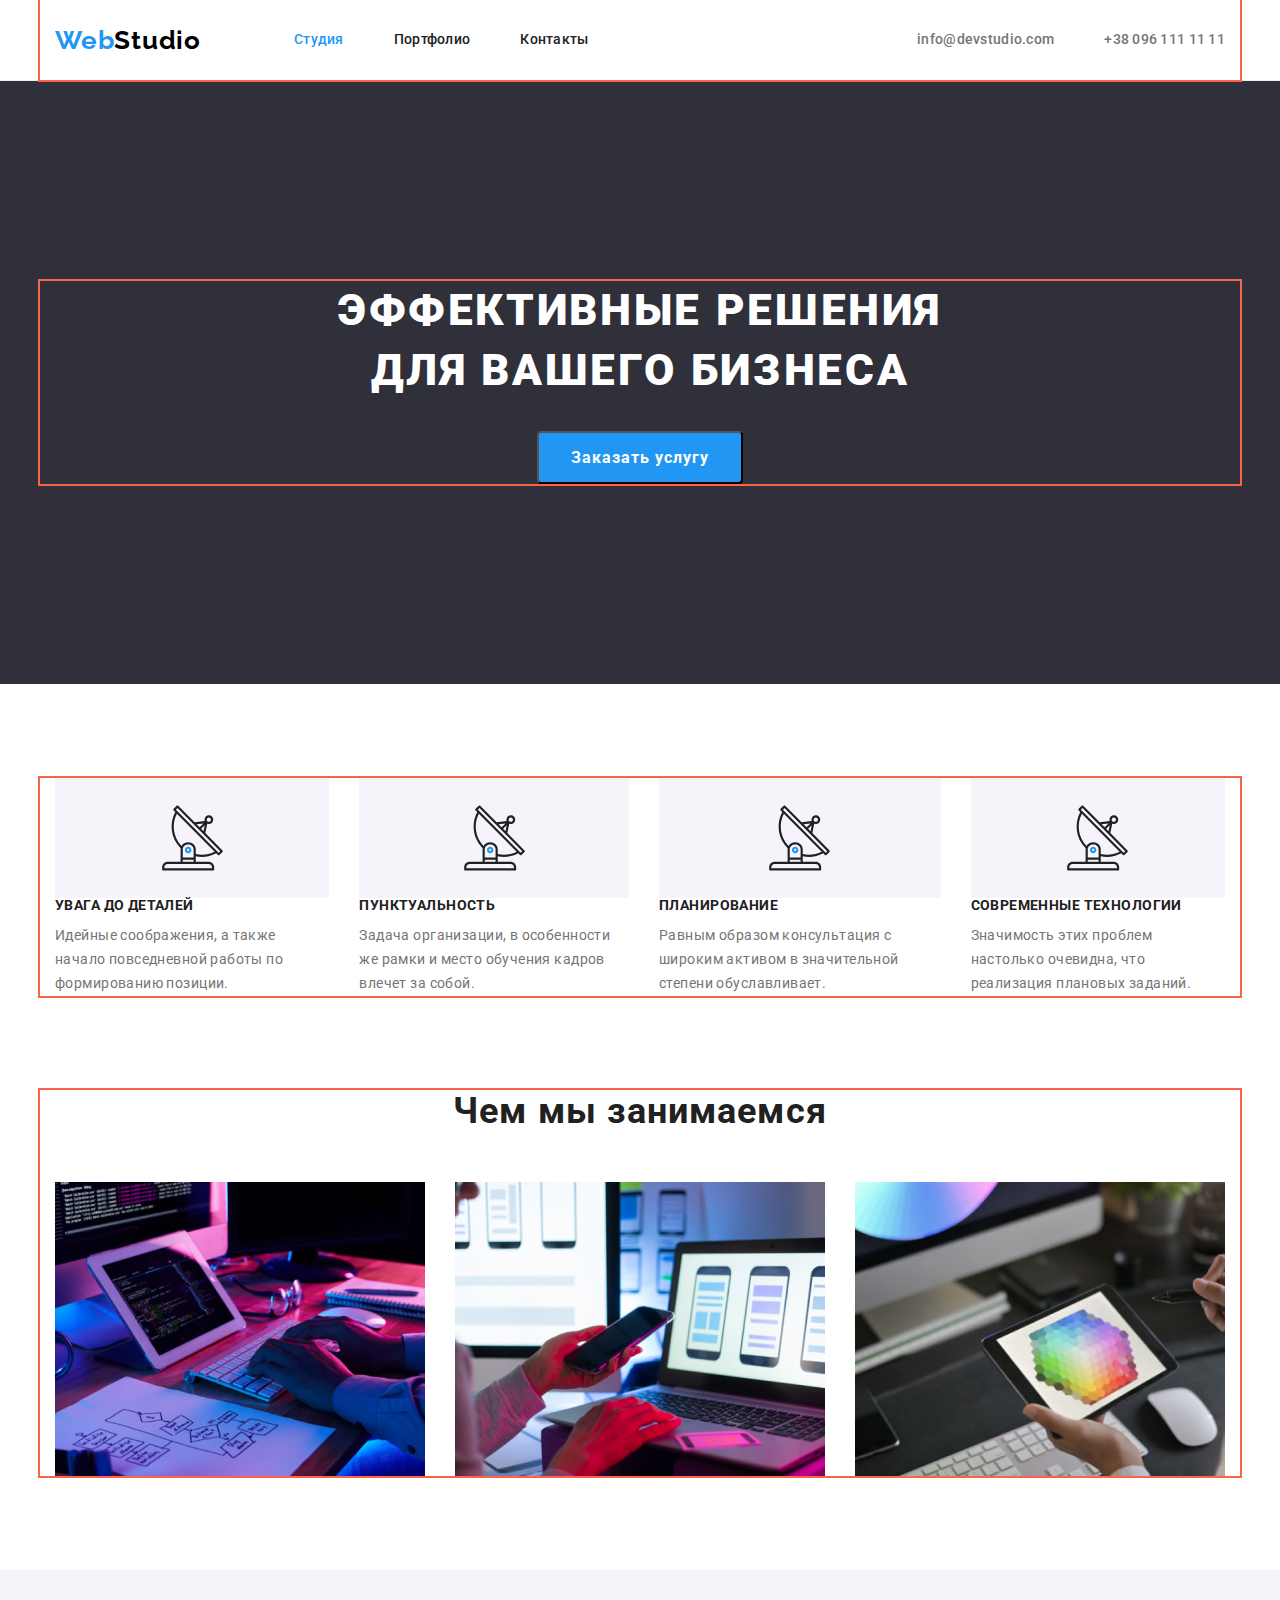
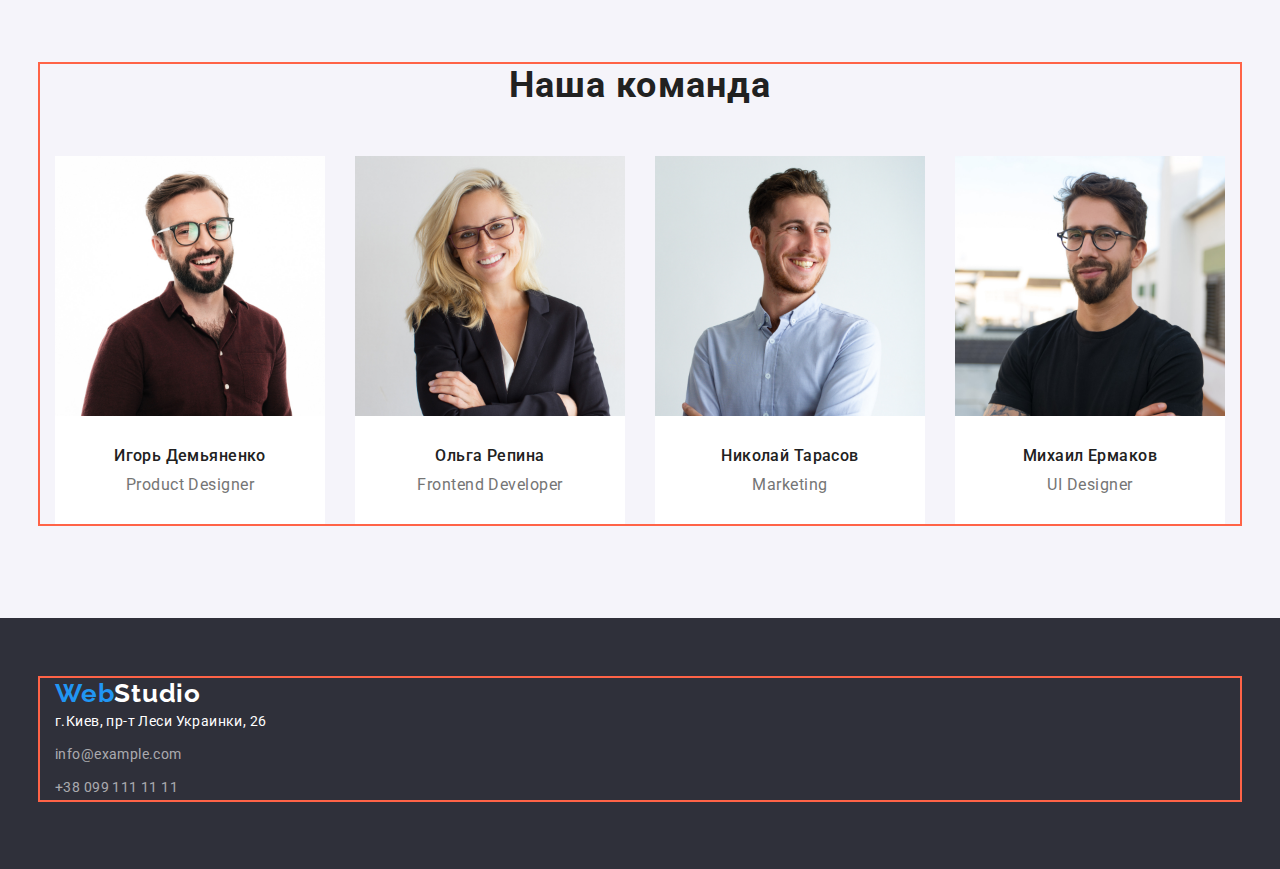
==== index.html @ ddd2d3e5 "begining" ====
<!DOCTYPE html>
<html lang="ru">
<head>
    <meta charset="UTF-8">
    <meta http-equiv="X-UA-Compatible" content="IE=edge">
    <meta name="viewport" content="width=device-width, initial-scale=1.0">
    <title>Студия</title>
    <!--Основные шрифты-->
    <link rel="preconnect" href="https://fonts.googleapis.com">
    <link rel="preconnect" href="https://fonts.gstatic.com" crossorigin>
    <link href="https://fonts.googleapis.com/css2?family=Raleway:wght@700&family=Roboto:wght@400;500;700;900&display=swap"
        rel="stylesheet">
    <link rel="stylesheet" href="https://cdnjs.cloudflare.com/ajax/libs/modern-normalize/1.1.0/modern-normalize.min.css">
    <!--Основные стили-->
    <link rel="stylesheet" href="./css/styles.css">
</head>
<body>
    <!--Навигация-->
    <header class="header">
        <div class="container header-container">
        <nav class="nav">
        <!-- <section class="nav-container"> -->
        <a href="/" class="logo">Web<span class="logo-light">Studio</span></a>
            <ul class="site-nav">
                <li class="site-nav-item"><a class="current site-nav-link link" href="./index.html">Студия</a></li>
                <li class="site-nav-item"><a class="site-nav-link link" href="./portfolio.html">Портфолио</a></li>
                <li class="site-nav-item"><a class="site-nav-link link" href="">Контакты</a></li>
            </ul>
        </nav>
            <ul class="auth-nav">
                <li class="auth-nav-item"> <a class="auth-nav-link" href="mailto:info@example.com">info@devstudio.com</a></li>
                <li class="auth-nav-item"> <a class="auth-nav-link" href="tel:+380991111111">+38 096 111 11 11</a></li>
            </ul>
        </div>
    </header>



<main>
        <!--Герой-->
        <section class="hero">
            <div class="container hero-container">
            <h1 class="hero-title">Эффективные решения для вашего бизнеса</h1>
            <!--Кнопка Заказать услугу-->
            <button class="hero-button" type="button">Заказать услугу</button>
            </div>
        </section>

        <!--Секция преимущества-->
        <section class="features section">
        <div class="container">
        <h2 hidden class="features-title">Преимущества</h2>
        <ul class="features-list">
            <li class="features-item icon-antenna"> 
                <h3 class="features-caption">Увага до деталей</h3>
                <p class="features-text">Идейные соображения, а также начало повседневной работы по формированию позиции.</p> 
            </li>
            <li class="features-item icon-clock"> 
                <h3 class="features-caption">Пунктуальность</h3>
                <p class="features-text">Задача организации, в особенности же рамки и место обучения кадров влечет за собой.</p> 
            </li>
            <li class="features-item icon-diagram"> 
                <h3 class="features-caption">Планирование</h3> 
                <p class="features-text">Равным образом консультация с широким активом в значительной степени обуславливает.</p>
            </li>
            <li class="features-item icon-astornaut"> 
                <h3 class="features-caption">Современные технологии</h3> 
                <p class="features-text">Значимость этих проблем настолько очевидна, что реализация плановых заданий.</p>
            </li>
        </ul>
        </div>
        </section>

        <!--Секция Чем мы занимаемся, три фото-->
        <section class="section job-section">
        <div class="container">
        <h2 class="job">Чем мы занимаемся</h2>
        <ul class="job-img">
            <li class="job-item"> <img src="./images/kod.jpg" alt="написание кода" width="370" height="294"> </li>
            <li class="job-item"> <img src="./images/adaptive.jpg" alt="адаптивная верстка" width="370" height="294"> </li>
            <li class="job-item"> <img src="./images/pixel.jpg" alt="оптимизация изображений" width="370" height="294"> </li>
        </ul>
        </div>
    </section>
    <!--Секция Наша команда-->
    <section class="people section">
        <div class="container">
        <h2 class="people-title">Наша команда</h2>
        <ul class="people-list">
            <li class="people-item">
                <img src="./images/photo1.jpg" alt="здесь мы хотели показать вам фото Игоря Демьяненко" width="270" height="260">
                <div class="fio-post">
                <h3 class="fio">Игорь Демьяненко</h3>
                <p class="post">Product Designer</p>
                </div>
            </li>
            <li class="people-item">
                <img src="./images/photo2.jpg" alt="здесь мы хотели показать вам фото Ольги Репиной" width="270" height="260">
                <div class="fio-post">
                <h3 class="fio">Ольга Репина</h3>
                <p class="post">Frontend Developer</p>
                </div>
            </li>
            <li class="people-item">
                <img src="./images/photo3.jpg" alt="здесь мы хотели показать вам фото Николая Тарасова" width="270" height="260">
                <div class="fio-post">
                <h3 class="fio">Николай Тарасов</h3>
                <p class="post">Marketing</p>
                </div>
            </li>
            <li class="people-item">
                <img src="./images/photo4.jpg" alt="здесь мы хотели показать вам фото Михаила Ермакова" width="270" height="260">
                <div class="fio-post">
                <h3 class="fio">Михаил Ермаков</h3>
                <p class="post">UI Designer</p>
                </div>
            </li>
        </ul>
        </div>
    </section>
</main>
<!--СекцияФутер-->

    <footer class="footer">
        <div class="container">
        <a href="/" class="logo footer-logo">Web<span class="logo-dark">Studio</span></a>
        <address>
            <ul>
                <li class="footer-cont"> <a class="footer-link footer-map" href="https://www.google.com.ua/maps/place/%D0%B1%D1%83%D0%BB%D1%8C%D0%B2%D0%B0%D1%80+%D0%9B%D0%B5%D1%81%D1%96+%D0%A3%D0%BA%D1%80%D0%B0%D1%97%D0%BD%D0%BA%D0%B8,+26,+%D0%9A%D0%B8%D1%97%D0%B2,+02000/@50.4265841,30.5361971,17z/data=!4m5!3m4!1s0x40d4cf0e033ecbe9:0x57a4dffefec77da0!8m2!3d50.4265807!4d30.5383858"> г.Киев, пр-т Леси Украинки, 26</a> </li>
                <li class="footer-cont"> <a class="footer-link footer-contact" href="mailto:info@example.com">info@example.com</a> </li>
                <li class="footer-cont"> <a class="footer-link footer-contact" href="tel:+380991111111">+38 099 111 11 11</a> </li>
            </ul>
        </address>
    </div>

    </footer>
    
</body>
</html>
---- css/styles.css ----
/*font-family: "Raleway", sans-serif;
font-family: "Roboto", sans-serif;*/

/*#FFFFFF фон навігації
#F5F4FA фон під командою
#2F303A темний герой
#2196f3 голубий акцент тексту
#212121 заголовки
#757575 текст
 #000000 лого*/

:root {
  /*Основные шрифты*/
  --main-font: Roboto, sans-serif;
  --secondary-font: Raleway, sans-serif;

  /*Светлая тема текста*/
  --accent-txt-cl: #2196f3;
  --primary-light-cl: #212121;
  --secondary-light-cl: #757575;
  --logo-light-cl: #000000;

  /*Темная тема текста*/
  --primary-dark-cl: #ffffff;
  --secondary-dark-cl: rgba(255, 255, 255, 0.6);

  /*Светлая тема фона*/
  --primary-light-bg: #f5f4fa;
  --nav-bg: #ffffff;

  /*Темная тема фона*/
  --secondary-dark-bg: #2f303a;
}

body {
  font-family: var(--main-font);
  font-size: 14px;
  line-height: 1.71;
  letter-spacing: 0.03em;
  color: var(--secondary-light-cl);
  background-color: var(--primary-dark-cl);
}

/* отменить точки в списках */
ul {
  padding: 0;
  margin: 0;
  list-style: none;
}

h1,
h2,
h3,
p {
  margin: 0;
}

/* логотип */
.logo {
  text-decoration: none;
  font-family: var(--secondary-font);
  font-weight: 700;
  font-size: 26px;
  line-height: 1.19;
  letter-spacing: 0.03em;
  color: var(--accent-txt-cl);
  padding-top: 24px;
  padding-bottom: 24px;
  margin-right: 93px;
}

span.logo-light {
  color: var(--logo-light-cl);
}

header {
  border-bottom: 1px solid #ececec;
}

.section {
  padding-top: 94px;
  padding-bottom: 94px;
}

.container {
  margin-right: auto;
  margin-left: auto;
  width: 1200px;
  padding-left: 15px;
  padding-right: 15px;
  outline: 2px solid tomato;
}

/*  
.flex-portfolio {
  display: flex;
  flex-wrap: wrap;
}*/
.link {
  text-decoration: none;
}

.nav {
  background-color: var(--nav-bg);
  display: flex;
  align-items: center;
  
}
.header-container {
  display: flex;
}
.site-nav {
  display: flex;
}

.auth-nav {
  display: flex;
  margin-left: auto;
}

.site-nav-link {
  text-decoration: none;
  font-family: var(--main-font);
  font-weight: 500;
  font-size: 14px;
  line-height: 1.14;
  letter-spacing: 0.02em;
  color: var(--primary-light-cl);
  padding-top: 32px;
  padding-bottom: 32px;
  display: block;
}

.site-nav-item {
  margin-right: 50px;
}

.site-nav-item:last-child {
  margin-right: 0;
}

.auth-nav-link {
  text-decoration: none;
  font-family: var(--main-font);
  font-weight: 500;
  font-size: 14px;
  line-height: 1.14;
  letter-spacing: 0.02em;
  color: var(--secondary-light-cl);
  display: block;
  padding-top: 32px;
  padding-bottom: 32px;
}

.auth-nav-item {
  margin-right: 50px;
}

.auth-nav-item:last-child {
  margin-right: 0;
}

.site-nav-link:hover,
.site-nav-link:focus {
  color: var(--accent-txt-cl);
}

.current {
  color: var(--accent-txt-cl);
}
.auth-nav-link:hover,
.auth-nav-link:focus {
  color: var(--accent-txt-cl);
}

main {
  background-color: var(--secondary-light-bg);
}
.hero {
  background-color: var(--secondary-dark-bg);
  text-align: center;
  padding-top: 200px;
  padding-bottom: 200px;
}

.hero-title {
  width: 696px;
  margin-left: auto;
  margin-right: auto;
}

.hero-title {
  margin-top: 0;
  margin-bottom: 0;
  font-family: var(--main-font);
  color: var(--primary-dark-cl);
  font-weight: 900;
  font-size: 44px;
  line-height: 1.36;
  letter-spacing: 0.06em;
  text-transform: uppercase;
  margin-bottom: 30px;
}

.button {
  cursor: pointer;
  border-radius: 4px;
  padding: 10px 32px;

  margin-right: auto;
  margin-left: auto;
}

.button {
  font-family: var(--main-font);
  font-weight: 700;
  font-size: 16px;
  line-height: 1.86;
  letter-spacing: 0.06em;
  color: var(--primary-dark-cl);
  background-color: var(--accent-txt-cl);
}
/* Кнопка героя */
.hero-button {
  font-family: var(--main-font);
  font-weight: 700;
  font-size: 16px;
  line-height: 1.86;
  letter-spacing: 0.06em;
  color: var(--primary-dark-cl);
  background-color: var(--accent-txt-cl);
  display: block;
  cursor: pointer;
  border-radius: 4px;
  padding: 10px 32px;
  text-align: center;
  margin-right: auto;
  margin-left: auto;
}
/* контент */

.features-caption {
  font-family: var(--main-font);
  font-weight: 700;
  font-size: 14px;
  line-height: 1.14;
  letter-spacing: 0.03em;
  text-transform: uppercase;
  color: var(--primary-light-cl);
  margin-bottom: 10px;
}

.features-text {
  font-family: var(--main-font);
  color: var(--second-text-color);
  font-size: 14px;
  line-height: 1.71;
  letter-spacing: 0.03em;
}

.features-list {
  display: flex;
  margin-right: 30px;
}

.features-list:last-child {
  margin-right: 0;
}

.features-item {
  margin-right: 30px;
  flex-basis: calc((100%-60px) / 4);
}
.features-item:last-child {
  margin-right: 0;
}
.features-item::before {
  display: block;
  content: '';
  height: 120px;
  background-image: url("../images/antenna.svg");
  background-size: 65px 70px;
  background-repeat: no-repeat;
  background-position: center;
  background-color: var(--primary-light-bg);
}
.job-section {
  padding-top: 0;
}

.job {
  font-family: var(--main-font);
  font-weight: 700;
  font-size: 36px;
  line-height: 1.17;
  letter-spacing: 0.03em;
  color: var(--primary-light-cl);
  margin-bottom: 50px;
  text-align: center;
}

.job-item {
  margin-right: 30px;
  flex-basis: calc((100% / 3)-60px);
}

.job-item:last-child {
  margin-right: 0;
}

.job-img {
  display: flex;
}
img {
  display: block;
  max-width: 100%;
  height: auto;
}
/* .job-img:not(:last-child) { 
  margin-right: 30px;
}*/
.people {
  background-color: var(--primary-light-bg);
}

.people-item {
  background-color: var(--primary-dark-cl);
  width: 270px;
  margin-right: 30px;
}

.people-item:last-child {
  margin-right: 0;
}
.people-title {
  font-family: var(--main-font);
  font-weight: 700;
  font-size: 36px;
  line-height: 1.17;
  letter-spacing: 0.03em;
  color: var(--primary-light-cl);

  text-align: center;
  margin-bottom: 50px;
}

.people-list {
  display: flex;
  text-align: center;
}
.fio {
  font-family: var(--main-font);
  font-weight: 500;
  font-size: 16px;
  line-height: 1.19;
  color: var(--primary-light-cl);
  margin-bottom: 10px;
}

.post {
  font-family: var(--main-font);
  font-size: 16px;
  line-height: 1.19;
  letter-spacing: 0.03em;
  color: var(--second-text-color);
}

.fio-post {
  padding-top: 30px;
  padding-bottom: 30px;
}
/* сторінка портфоліо */

.filtr {
  display: flex;
  justify-content: center;
  margin-bottom: 50px;
}

.btn:focus,
.btn:hover {
  background-color: var(--accent-txt-cl);
  color: var(--primary-dark-cl);
  border-radius: 4px;
}

.btn {
  cursor: pointer;
  /*box-shadow: 0px 3px 1px rgba(0, 0, 0, 0.1), 0px 1px 2px rgba(0, 0, 0, 0.08),
    0px 2px 2px rgba(0, 0, 0, 0.12);*/
  border-radius: 4px;
  padding: 6px 22px;
  text-align: center;
  display: inline-block;
}
.filtr-item {
  font-family: var(--main-font);
  font-weight: 500;
  font-size: 16px;
  line-height: 1.63;
  letter-spacing: 0.03em;
  color: var(--primary-light-cl);
  margin-right: 8px;
}
.filtr-item:last-child {
  margin-right: 0;
}

.portfolio {
  display: flex;
  flex-wrap: wrap;
}

.portfolio-name {
  font-family: var(--main-font);
  font-weight: 700;
  font-size: 18px;
  line-height: 2;
  color: var(--primary-light-cl);
  margin-bottom: 4px;
}

.portfolio-item {
  width: 370px;
  background: #ffffff;
  border: 1px solid #eeeeee;
  box-sizing: border-box;
  margin-right: 30px;
}

.portfolio-item:nth-last-child(-n + 6) {
  margin-top: 30px;
}

.portfolio-item:nth-child(3n) {
  margin-right: 0;
}

.portfolio-tipe {
  font-family: var(--main-font);
  font-size: 16px;
  line-height: 1.88;
  letter-spacing: 0.03em;
  color: var(--secondary-light-cl);
}

.portfolio-name-tipe {
  padding: 20px 24px;
  border-right: 24px;
  border-bottom: 20px;
  border-left: 24px;
}
/* стилизация подвала */

address {
  font-style: normal;
}

.footer-logo {
  margin-bottom: 20px;
  
}

.footer-link {
  text-decoration: none;
}

.footer-link:hover,
.footer-link:focus {
  color: var(--accent-txt-cl);
}

span.logo-dark {
  color: var(--primary-dark-cl);
}

.footer-cont {
  margin-bottom: 9px;
}
.footer-cont::last-child {
  margin-right: 0;
  margin-bottom: 0;
}

.footer-map {
  font-family: var(--main-font);
  font-size: 14px;
  line-height: 1.71;
  letter-spacing: 0.03em;
  color: var(--primary-dark-cl);
}
.footer-contact {
  font-family: var(--main-font);
  font-size: 14px;
  line-height: 1.71;
  letter-spacing: 0.03em;
  color: rgba(255, 255, 255, 0.6);
}

.footer {
  background-color: var(--secondary-dark-bg);
  padding-top: 60px;
  padding-bottom: 60px;
}

/* 3 hw позиціонування */
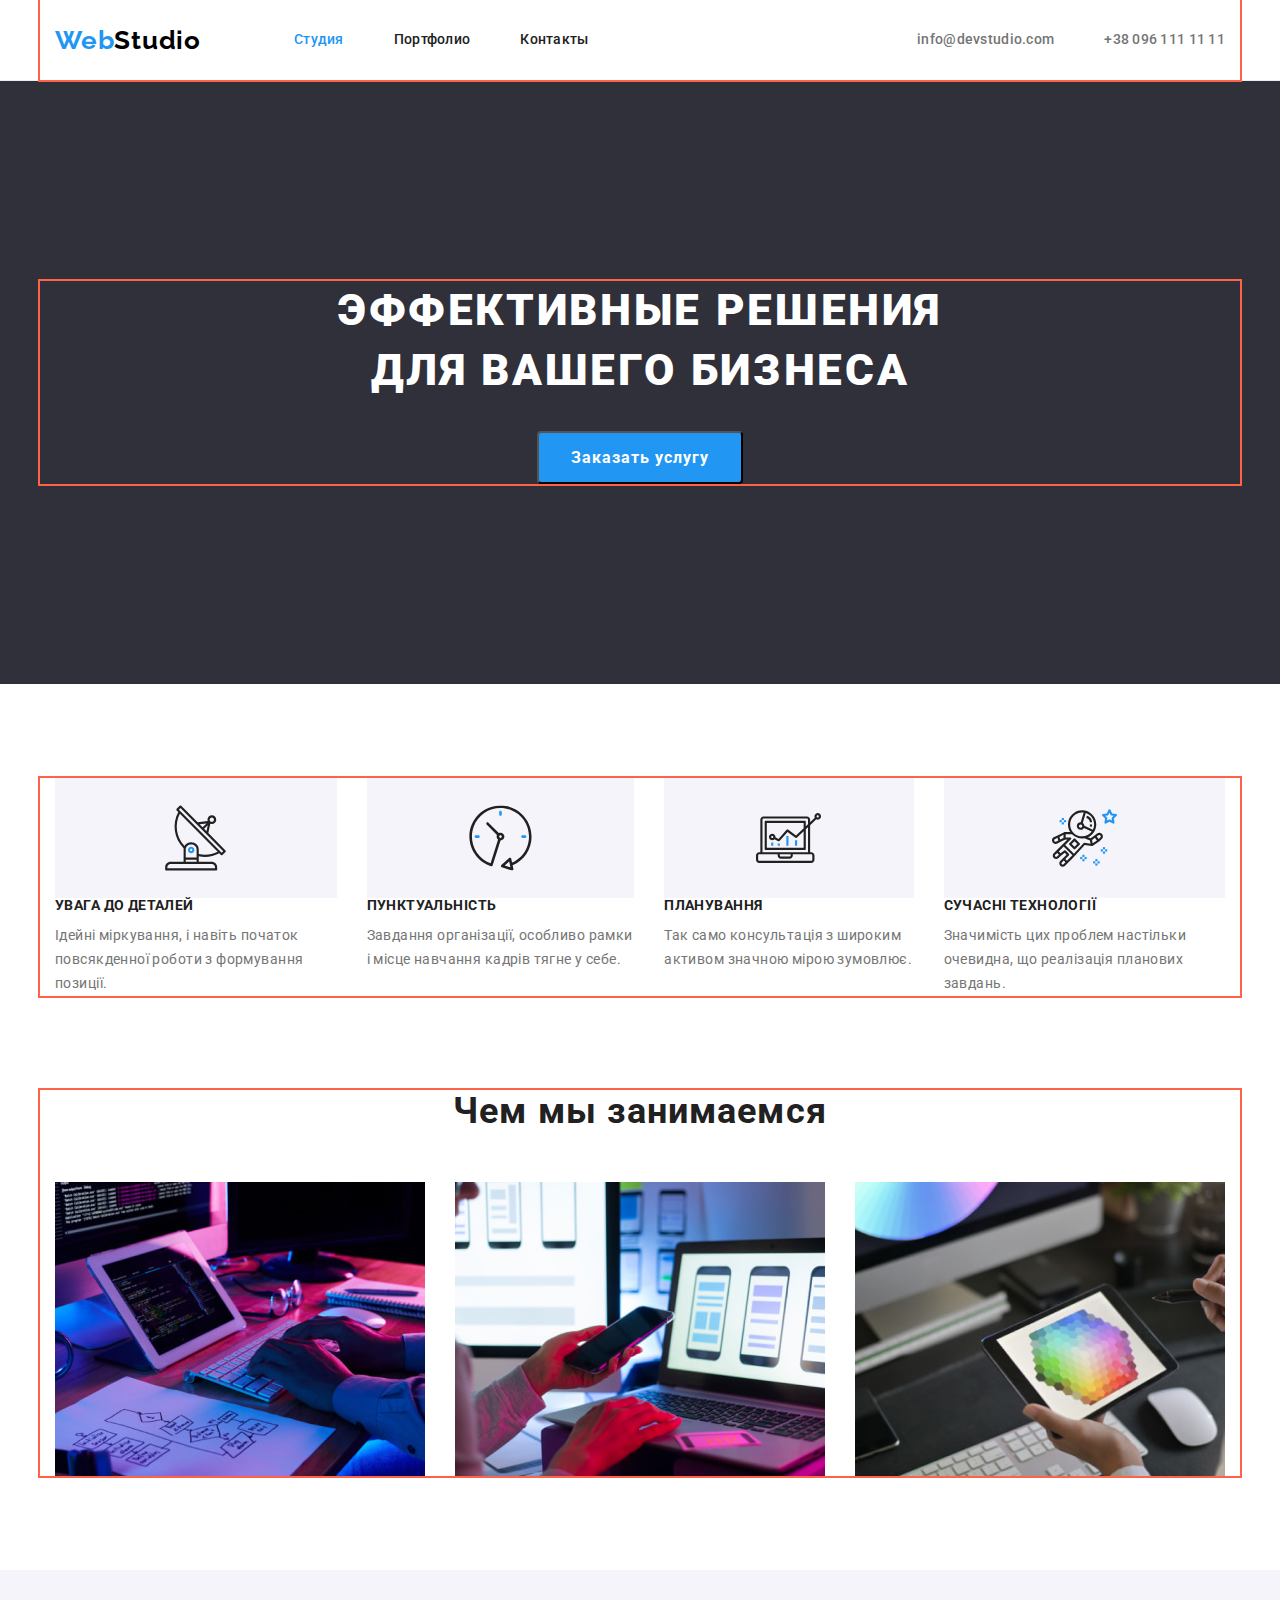
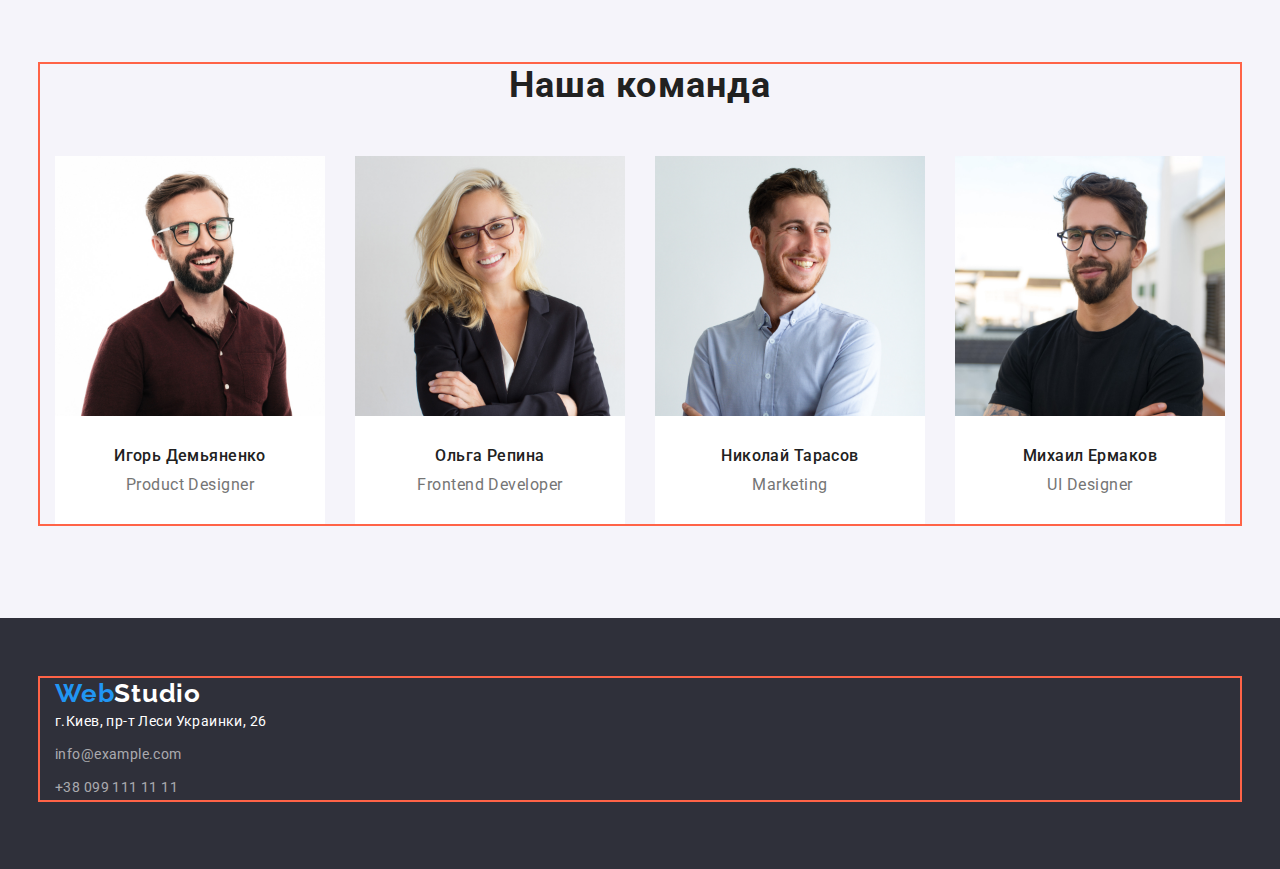
==== commit 510fe67a: "іконки через фон" ====
--- a/index.html
+++ b/index.html
@@ -53,19 +53,19 @@
         <ul class="features-list">
             <li class="features-item icon-antenna"> 
                 <h3 class="features-caption">Увага до деталей</h3>
-                <p class="features-text">Идейные соображения, а также начало повседневной работы по формированию позиции.</p> 
+                <p class="features-text">Ідейні міркування, і навіть початок повсякденної роботи з формування позиції.</p> 
             </li>
             <li class="features-item icon-clock"> 
-                <h3 class="features-caption">Пунктуальность</h3>
-                <p class="features-text">Задача организации, в особенности же рамки и место обучения кадров влечет за собой.</p> 
+                <h3 class="features-caption">Пунктуальність</h3>
+                <p class="features-text">Завдання організації, особливо рамки і місце навчання кадрів тягне у себе.</p> 
             </li>
             <li class="features-item icon-diagram"> 
-                <h3 class="features-caption">Планирование</h3> 
-                <p class="features-text">Равным образом консультация с широким активом в значительной степени обуславливает.</p>
+                <h3 class="features-caption">Планування</h3> 
+                <p class="features-text">Так само консультація з широким активом значною мірою зумовлює.</p>
             </li>
             <li class="features-item icon-astornaut"> 
-                <h3 class="features-caption">Современные технологии</h3> 
-                <p class="features-text">Значимость этих проблем настолько очевидна, что реализация плановых заданий.</p>
+                <h3 class="features-caption">Сучасні технології</h3> 
+                <p class="features-text">Значимість цих проблем настільки очевидна, що реалізація планових завдань.</p>
             </li>
         </ul>
         </div>
--- a/css/styles.css
+++ b/css/styles.css
@@ -278,11 +278,23 @@
   display: block;
   content: '';
   height: 120px;
-  background-image: url("../images/antenna.svg");
   background-size: 65px 70px;
   background-repeat: no-repeat;
   background-position: center;
   background-color: var(--primary-light-bg);
+}
+
+.icon-antenna::before {
+  background-image: url("../images/antenna.svg");
+}
+.icon-clock::before {
+  background-image: url("../images/clock.svg");
+}
+.icon-diagram::before {
+  background-image: url("../images/diagram.svg");
+}
+.icon-astornaut::before {
+  background-image: url("../images/astronaut.svg");
 }
 .job-section {
   padding-top: 0;
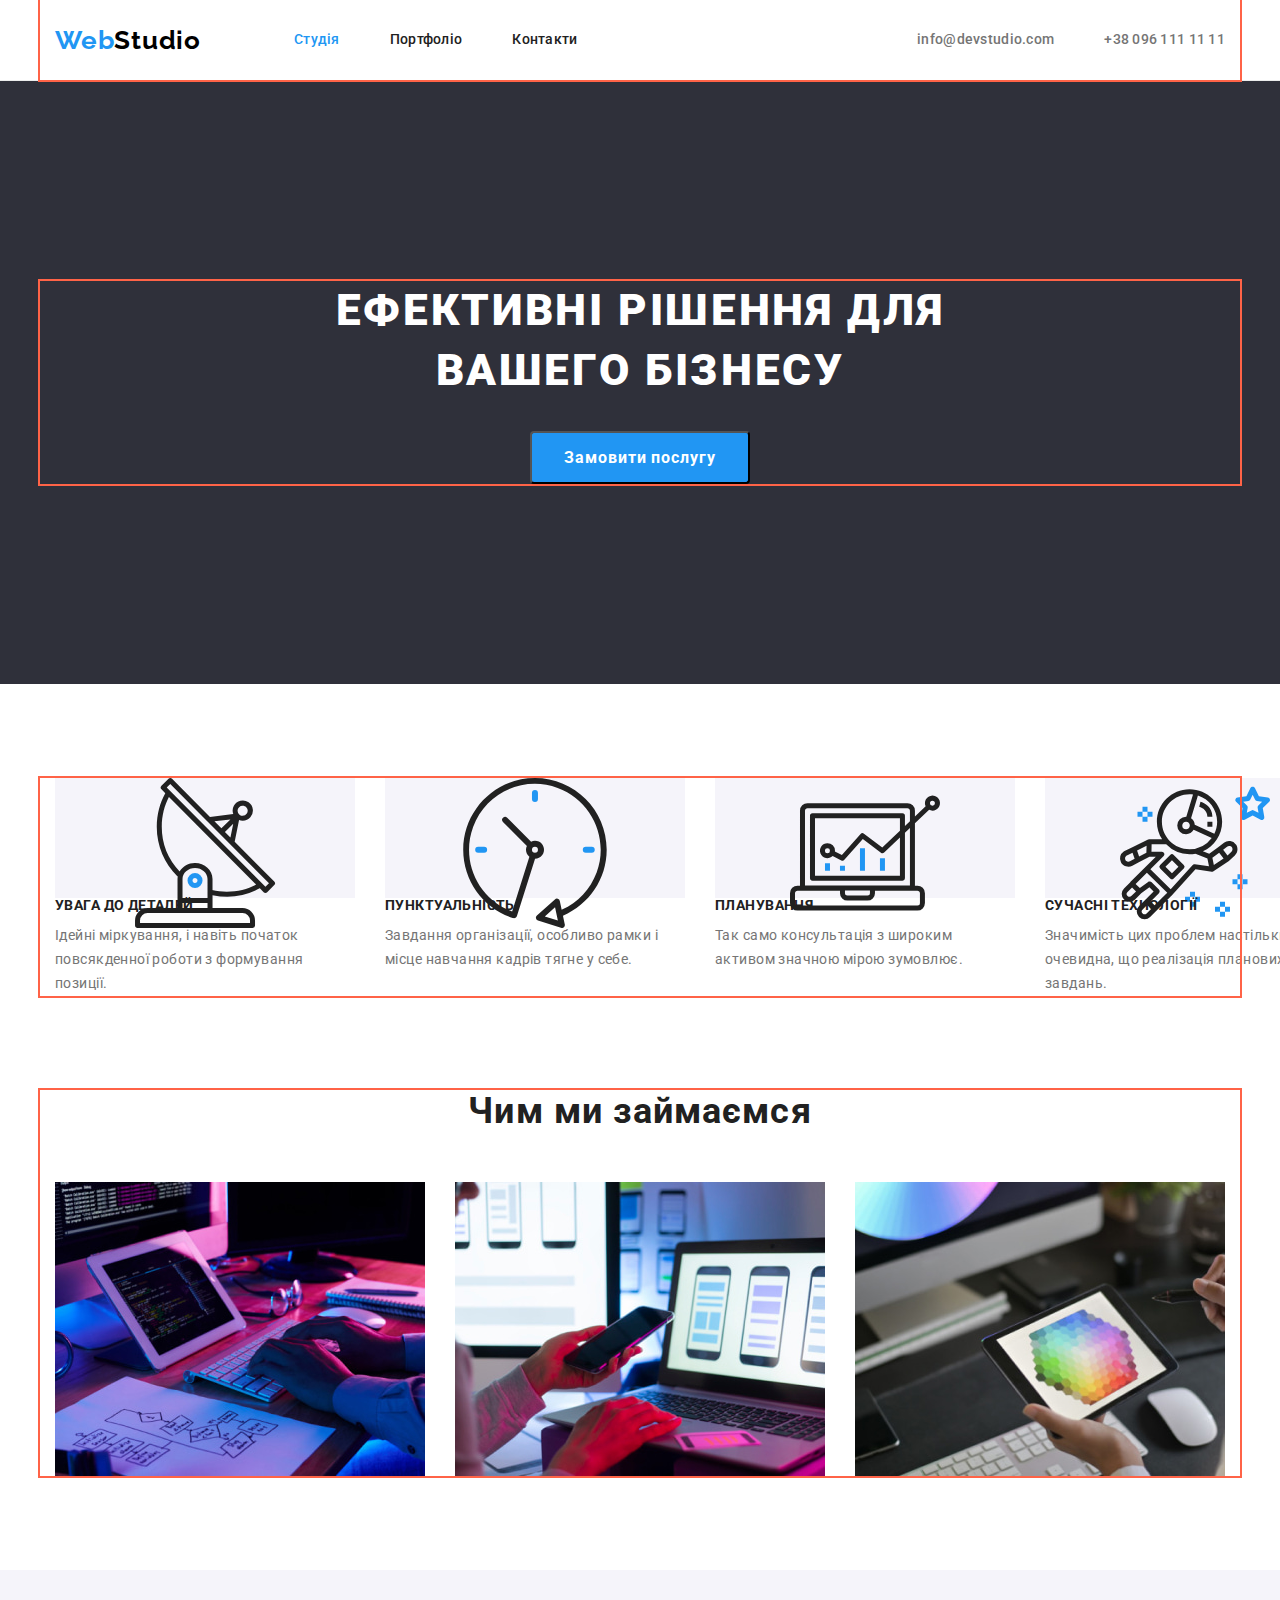
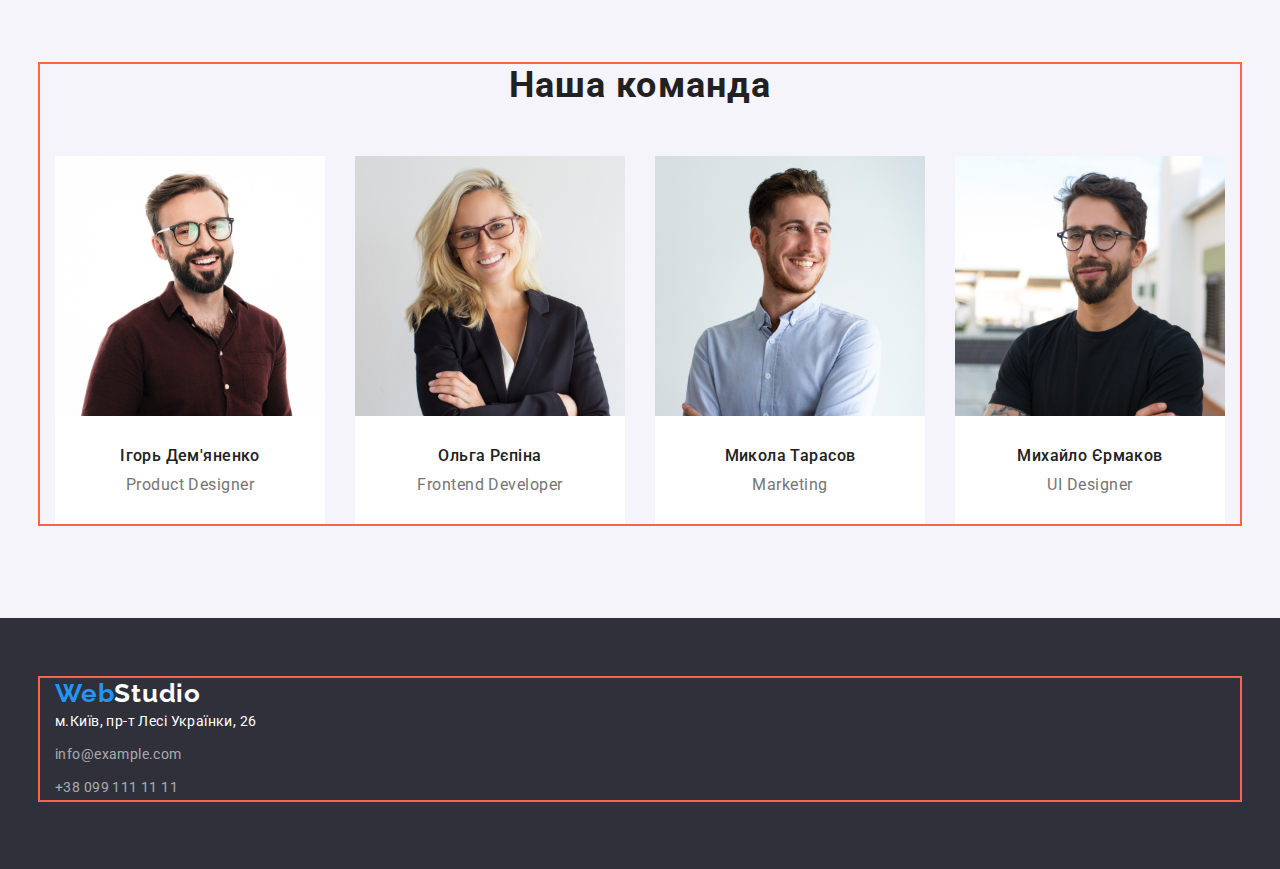
==== commit f845612e: "виправлені помилки" ====
--- a/index.html
+++ b/index.html
@@ -1,30 +1,30 @@
 <!DOCTYPE html>
-<html lang="ru">
+<html lang="ukr">
 <head>
     <meta charset="UTF-8">
     <meta http-equiv="X-UA-Compatible" content="IE=edge">
     <meta name="viewport" content="width=device-width, initial-scale=1.0">
-    <title>Студия</title>
-    <!--Основные шрифты-->
+    <title>Студія</title>
+    <!--Основні шрифті-->
     <link rel="preconnect" href="https://fonts.googleapis.com">
     <link rel="preconnect" href="https://fonts.gstatic.com" crossorigin>
     <link href="https://fonts.googleapis.com/css2?family=Raleway:wght@700&family=Roboto:wght@400;500;700;900&display=swap"
         rel="stylesheet">
     <link rel="stylesheet" href="https://cdnjs.cloudflare.com/ajax/libs/modern-normalize/1.1.0/modern-normalize.min.css">
-    <!--Основные стили-->
+    <!--Основні стилі-->
     <link rel="stylesheet" href="./css/styles.css">
 </head>
 <body>
-    <!--Навигация-->
+    <!--Навігація-->
     <header class="header">
         <div class="container header-container">
         <nav class="nav">
         <!-- <section class="nav-container"> -->
         <a href="/" class="logo">Web<span class="logo-light">Studio</span></a>
             <ul class="site-nav">
-                <li class="site-nav-item"><a class="current site-nav-link link" href="./index.html">Студия</a></li>
-                <li class="site-nav-item"><a class="site-nav-link link" href="./portfolio.html">Портфолио</a></li>
-                <li class="site-nav-item"><a class="site-nav-link link" href="">Контакты</a></li>
+                <li class="site-nav-item"><a class="current site-nav-link link" href="./index.html">Студія</a></li>
+                <li class="site-nav-item"><a class="site-nav-link link" href="./portfolio.html">Портфоліо</a></li>
+                <li class="site-nav-item"><a class="site-nav-link link" href="">Контакти</a></li>
             </ul>
         </nav>
             <ul class="auth-nav">
@@ -40,30 +40,51 @@
         <!--Герой-->
         <section class="hero">
             <div class="container hero-container">
-            <h1 class="hero-title">Эффективные решения для вашего бизнеса</h1>
-            <!--Кнопка Заказать услугу-->
-            <button class="hero-button" type="button">Заказать услугу</button>
+            <img src="">    
+            <h1 class="hero-title">Ефективні рішення для вашего бізнесу</h1>
+            <!--Кнопка Замовити послугу-->
+            <button class="hero-button" type="button">Замовити послугу</button>
             </div>
         </section>
 
-        <!--Секция преимущества-->
+        <!--Секція переваг-->
         <section class="features section">
         <div class="container">
-        <h2 hidden class="features-title">Преимущества</h2>
+        <h2 hidden class="features-title">Переваги</h2>
         <ul class="features-list">
-            <li class="features-item icon-antenna"> 
+            <li class="features-item">
+                <div class="icon"> 
+                <svg class="icon-antenna">
+                    <use href="./images/symbol-defs.svg#icon-antennaopt"></use>
+                </svg>
+                </div>
                 <h3 class="features-caption">Увага до деталей</h3>
                 <p class="features-text">Ідейні міркування, і навіть початок повсякденної роботи з формування позиції.</p> 
             </li>
-            <li class="features-item icon-clock"> 
+            <li class="features-item"> 
+                <div class="icon">
+                    <svg class="icon-clock">
+                        <use href="./images/symbol-defs.svg#icon-clockopt"></use>
+                    </svg>
+                </div>
                 <h3 class="features-caption">Пунктуальність</h3>
                 <p class="features-text">Завдання організації, особливо рамки і місце навчання кадрів тягне у себе.</p> 
             </li>
             <li class="features-item icon-diagram"> 
+                <div class="icon">
+                    <svg class="icon-clock">
+                        <use href="./images/symbol-defs.svg#icon-diagramopt"></use>
+                    </svg>
+                </div>
                 <h3 class="features-caption">Планування</h3> 
                 <p class="features-text">Так само консультація з широким активом значною мірою зумовлює.</p>
             </li>
             <li class="features-item icon-astornaut"> 
+                <div class="icon">
+                    <svg class="icon-clock">
+                        <use href="./images/symbol-defs.svg#icon-astronautopt"></use>
+                    </svg>
+                </div>
                 <h3 class="features-caption">Сучасні технології</h3> 
                 <p class="features-text">Значимість цих проблем настільки очевидна, що реалізація планових завдань.</p>
             </li>
@@ -71,18 +92,18 @@
         </div>
         </section>
 
-        <!--Секция Чем мы занимаемся, три фото-->
+        <!--Секція Чим ми займаємся, три фото-->
         <section class="section job-section">
         <div class="container">
-        <h2 class="job">Чем мы занимаемся</h2>
+        <h2 class="job">Чим ми займаємся</h2>
         <ul class="job-img">
-            <li class="job-item"> <img src="./images/kod.jpg" alt="написание кода" width="370" height="294"> </li>
-            <li class="job-item"> <img src="./images/adaptive.jpg" alt="адаптивная верстка" width="370" height="294"> </li>
-            <li class="job-item"> <img src="./images/pixel.jpg" alt="оптимизация изображений" width="370" height="294"> </li>
+            <li class="job-item"> <img src="./images/kod.jpg" alt="написання коду" width="370" height="294"> </li>
+            <li class="job-item"> <img src="./images/adaptive.jpg" alt="адаптивна верстка" width="370" height="294"> </li>
+            <li class="job-item"> <img src="./images/pixel.jpg" alt="оптимізація зображень" width="370" height="294"> </li>
         </ul>
         </div>
     </section>
-    <!--Секция Наша команда-->
+    <!--Секція Наша команда-->
     <section class="people section">
         <div class="container">
         <h2 class="people-title">Наша команда</h2>
@@ -90,28 +111,28 @@
             <li class="people-item">
                 <img src="./images/photo1.jpg" alt="здесь мы хотели показать вам фото Игоря Демьяненко" width="270" height="260">
                 <div class="fio-post">
-                <h3 class="fio">Игорь Демьяненко</h3>
+                <h3 class="fio">Ігорь Дем'яненко</h3>
                 <p class="post">Product Designer</p>
                 </div>
             </li>
             <li class="people-item">
                 <img src="./images/photo2.jpg" alt="здесь мы хотели показать вам фото Ольги Репиной" width="270" height="260">
                 <div class="fio-post">
-                <h3 class="fio">Ольга Репина</h3>
+                <h3 class="fio">Ольга Рєпіна</h3>
                 <p class="post">Frontend Developer</p>
                 </div>
             </li>
             <li class="people-item">
                 <img src="./images/photo3.jpg" alt="здесь мы хотели показать вам фото Николая Тарасова" width="270" height="260">
                 <div class="fio-post">
-                <h3 class="fio">Николай Тарасов</h3>
+                <h3 class="fio">Микола Тарасов</h3>
                 <p class="post">Marketing</p>
                 </div>
             </li>
             <li class="people-item">
                 <img src="./images/photo4.jpg" alt="здесь мы хотели показать вам фото Михаила Ермакова" width="270" height="260">
                 <div class="fio-post">
-                <h3 class="fio">Михаил Ермаков</h3>
+                <h3 class="fio">Михайло Єрмаков</h3>
                 <p class="post">UI Designer</p>
                 </div>
             </li>
@@ -119,14 +140,14 @@
         </div>
     </section>
 </main>
-<!--СекцияФутер-->
+<!--Секція Футер-->
 
     <footer class="footer">
         <div class="container">
         <a href="/" class="logo footer-logo">Web<span class="logo-dark">Studio</span></a>
         <address>
             <ul>
-                <li class="footer-cont"> <a class="footer-link footer-map" href="https://www.google.com.ua/maps/place/%D0%B1%D1%83%D0%BB%D1%8C%D0%B2%D0%B0%D1%80+%D0%9B%D0%B5%D1%81%D1%96+%D0%A3%D0%BA%D1%80%D0%B0%D1%97%D0%BD%D0%BA%D0%B8,+26,+%D0%9A%D0%B8%D1%97%D0%B2,+02000/@50.4265841,30.5361971,17z/data=!4m5!3m4!1s0x40d4cf0e033ecbe9:0x57a4dffefec77da0!8m2!3d50.4265807!4d30.5383858"> г.Киев, пр-т Леси Украинки, 26</a> </li>
+                <li class="footer-cont"> <a class="footer-link footer-map" href="https://www.google.com.ua/maps/place/%D0%B1%D1%83%D0%BB%D1%8C%D0%B2%D0%B0%D1%80+%D0%9B%D0%B5%D1%81%D1%96+%D0%A3%D0%BA%D1%80%D0%B0%D1%97%D0%BD%D0%BA%D0%B8,+26,+%D0%9A%D0%B8%D1%97%D0%B2,+02000/@50.4265841,30.5361971,17z/data=!4m5!3m4!1s0x40d4cf0e033ecbe9:0x57a4dffefec77da0!8m2!3d50.4265807!4d30.5383858"> м.Київ, пр-т Лесі Українки, 26</a> </li>
                 <li class="footer-cont"> <a class="footer-link footer-contact" href="mailto:info@example.com">info@example.com</a> </li>
                 <li class="footer-cont"> <a class="footer-link footer-contact" href="tel:+380991111111">+38 099 111 11 11</a> </li>
             </ul>
--- a/css/styles.css
+++ b/css/styles.css
@@ -274,7 +274,7 @@
 .features-item:last-child {
   margin-right: 0;
 }
-.features-item::before {
+.icon {
   display: block;
   content: '';
   height: 120px;
@@ -284,18 +284,7 @@
   background-color: var(--primary-light-bg);
 }
 
-.icon-antenna::before {
-  background-image: url("../images/antenna.svg");
-}
-.icon-clock::before {
-  background-image: url("../images/clock.svg");
-}
-.icon-diagram::before {
-  background-image: url("../images/diagram.svg");
-}
-.icon-astornaut::before {
-  background-image: url("../images/astronaut.svg");
-}
+
 .job-section {
   padding-top: 0;
 }
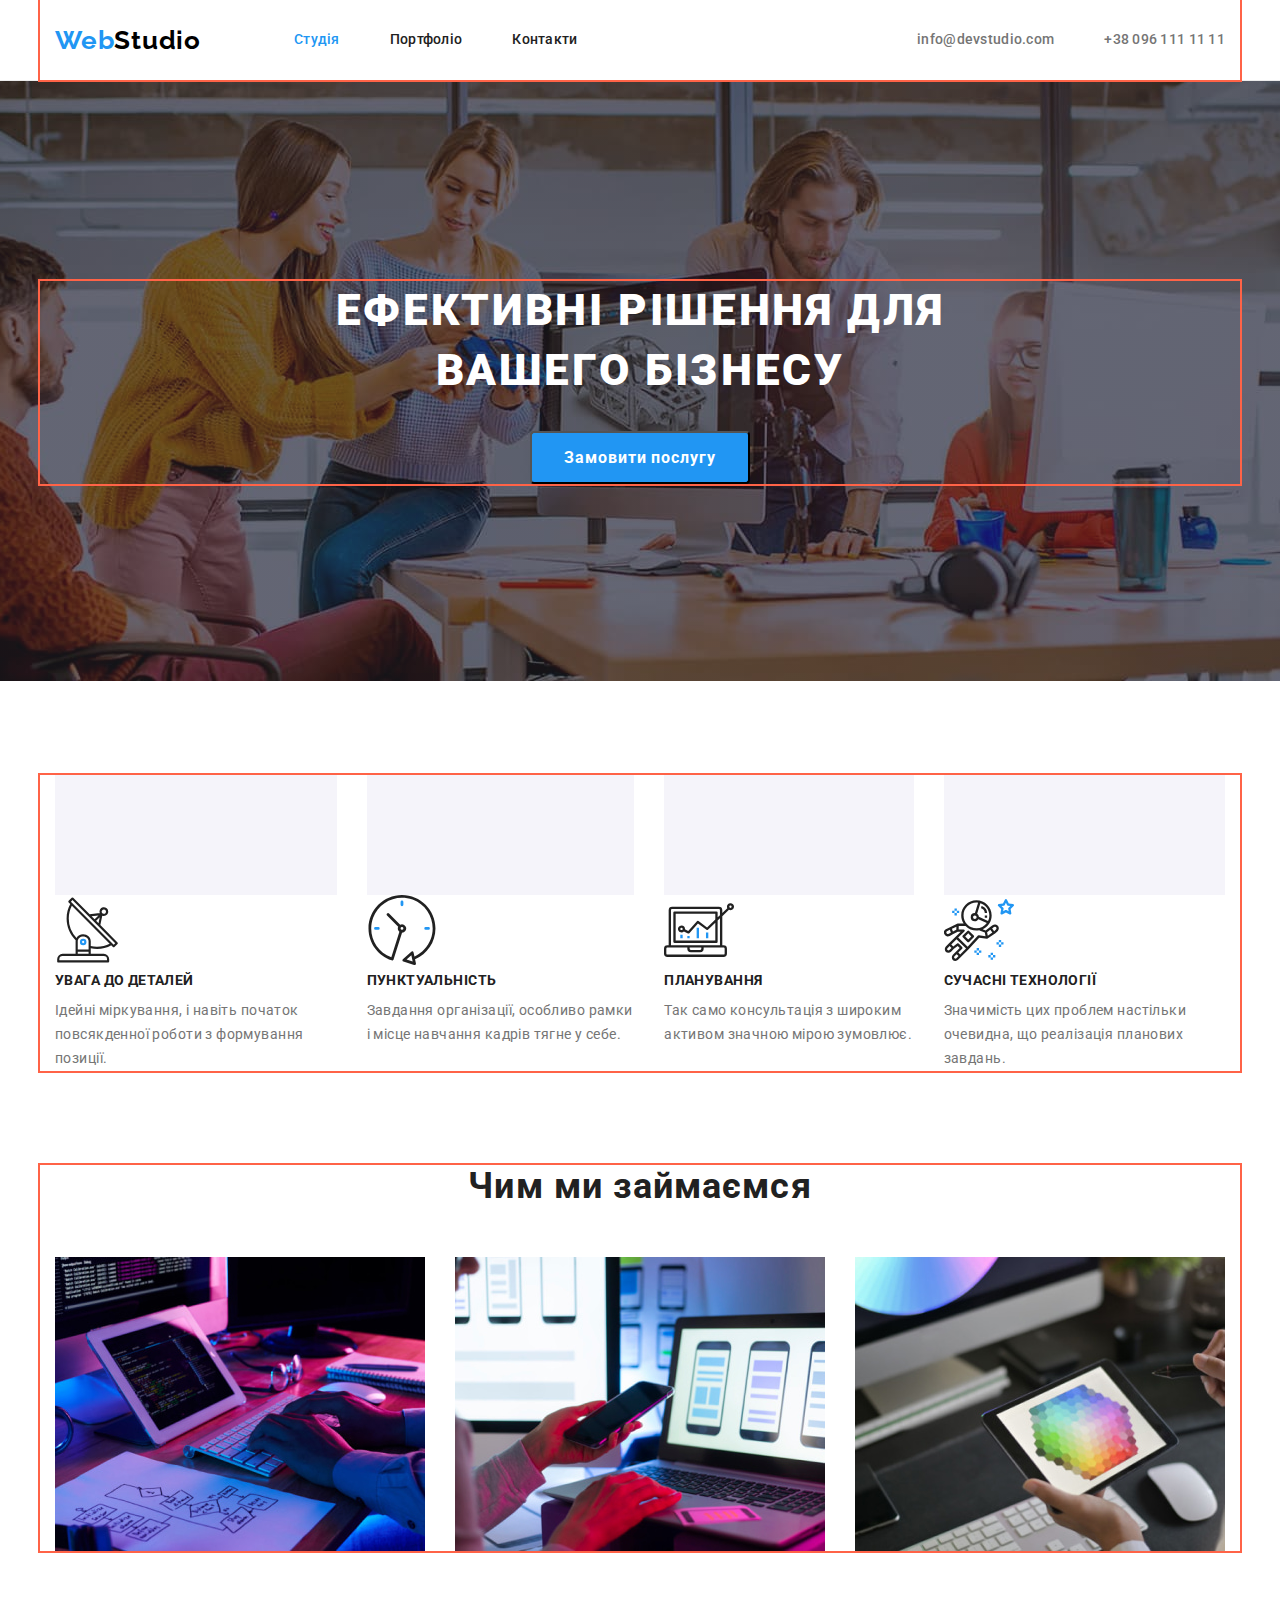
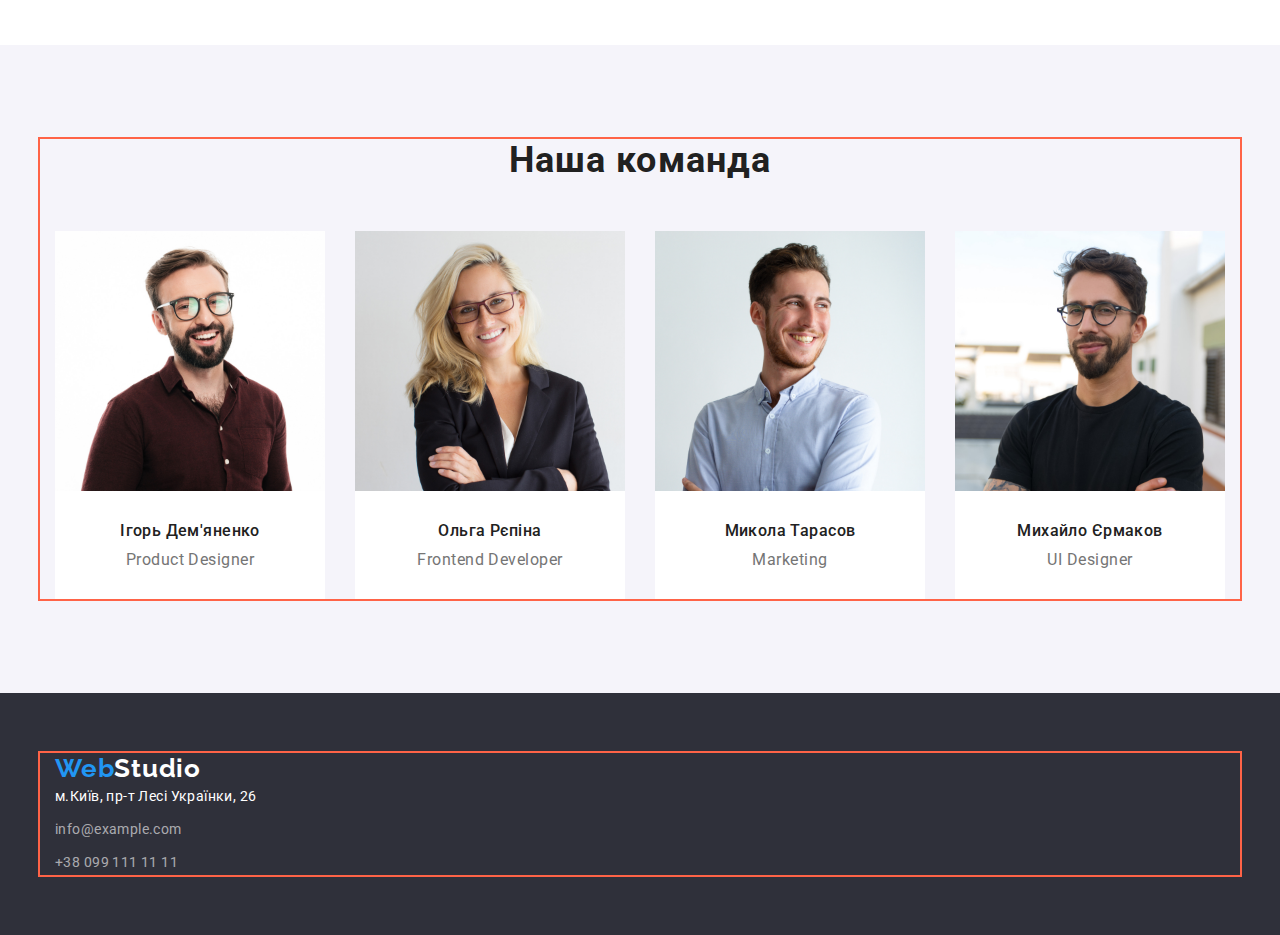
==== commit f2295f63: "герой" ====
--- a/index.html
+++ b/index.html
@@ -1,11 +1,11 @@
 <!DOCTYPE html>
-<html lang="ukr">
+<html lang="uk">
 <head>
     <meta charset="UTF-8">
     <meta http-equiv="X-UA-Compatible" content="IE=edge">
     <meta name="viewport" content="width=device-width, initial-scale=1.0">
     <title>Студія</title>
-    <!--Основні шрифті-->
+    <!--Основні шрифти-->
     <link rel="preconnect" href="https://fonts.googleapis.com">
     <link rel="preconnect" href="https://fonts.gstatic.com" crossorigin>
     <link href="https://fonts.googleapis.com/css2?family=Raleway:wght@700&family=Roboto:wght@400;500;700;900&display=swap"
@@ -39,8 +39,7 @@
 <main>
         <!--Герой-->
         <section class="hero">
-            <div class="container hero-container">
-            <img src="">    
+            <div class="container hero-container"> 
             <h1 class="hero-title">Ефективні рішення для вашего бізнесу</h1>
             <!--Кнопка Замовити послугу-->
             <button class="hero-button" type="button">Замовити послугу</button>
@@ -52,36 +51,36 @@
         <div class="container">
         <h2 hidden class="features-title">Переваги</h2>
         <ul class="features-list">
-            <li class="features-item">
+            <li class="features-item icon-anten features-item--anten">
                 <div class="icon"> 
-                <svg class="icon-antenna">
+                <svg aria-label="Іконка антена" class="icon-antenna" width="65" height="70">
                     <use href="./images/symbol-defs.svg#icon-antennaopt"></use>
                 </svg>
                 </div>
                 <h3 class="features-caption">Увага до деталей</h3>
                 <p class="features-text">Ідейні міркування, і навіть початок повсякденної роботи з формування позиції.</p> 
             </li>
-            <li class="features-item"> 
+            <li class="features-item icon-clock features-item--clock"> 
                 <div class="icon">
-                    <svg class="icon-clock">
+                    <svg aria-label="Іконка годинник" class="icon-clockopt" width="70" height="70">
                         <use href="./images/symbol-defs.svg#icon-clockopt"></use>
                     </svg>
                 </div>
                 <h3 class="features-caption">Пунктуальність</h3>
                 <p class="features-text">Завдання організації, особливо рамки і місце навчання кадрів тягне у себе.</p> 
             </li>
-            <li class="features-item icon-diagram"> 
+            <li class="features-item icon-diagram features-item--diagram"> 
                 <div class="icon">
-                    <svg class="icon-clock">
+                    <svg aria-label="Іконка діаграма" class="icon-diagramopt" width="70" height="70">
                         <use href="./images/symbol-defs.svg#icon-diagramopt"></use>
                     </svg>
                 </div>
                 <h3 class="features-caption">Планування</h3> 
                 <p class="features-text">Так само консультація з широким активом значною мірою зумовлює.</p>
             </li>
-            <li class="features-item icon-astornaut"> 
+            <li class="features-item icon-astornaut features-item--astornaut"> 
                 <div class="icon">
-                    <svg class="icon-clock">
+                    <svg aria-label="Іконка астронавт" class="icon-astronautopt" width="70" height="70">
                         <use href="./images/symbol-defs.svg#icon-astronautopt"></use>
                     </svg>
                 </div>
--- a/css/styles.css
+++ b/css/styles.css
@@ -41,7 +41,7 @@
   background-color: var(--primary-dark-cl);
 }
 
-/* отменить точки в списках */
+/* відмінити точки в списках */
 ul {
   padding: 0;
   margin: 0;
@@ -181,7 +181,20 @@
   text-align: center;
   padding-top: 200px;
   padding-bottom: 200px;
-}
+  background-image: 
+    linear-gradient(to right,
+        rgba(47, 48, 58, 0.4),
+        rgba(47, 48, 58, 0.4)),
+    url("../images/overlay.jpg");
+  content: '';
+  max-width: 1600px;
+  height: 600px;
+  /*background-repeat: no-repeat; при cover не потрібний*/
+  background-position: center;
+  background-size: cover;
+  margin-left: auto;
+  margin-right: auto;
+  }
 
 .hero-title {
   width: 696px;
@@ -274,17 +287,50 @@
 .features-item:last-child {
   margin-right: 0;
 }
-.icon {
+.features-item::before {
+  content: '';
   display: block;
-  content: '';
   height: 120px;
-  background-size: 65px 70px;
+  background-size: contain;
   background-repeat: no-repeat;
   background-position: center;
   background-color: var(--primary-light-bg);
-}
-
-
+  
+}
+.features-item.icon-anten::before {
+  background-image: url(../images/antenna.svg);
+}
+
+/* Іконки 
+
+.icon-antenna {
+  width: 65px;
+  height: 70px;
+  background-position: 50% 50%;
+  background-repeat: no-repeat;
+
+}
+
+.icon-clockopt {
+  width: 67px;
+  height: 70px;
+  position: 50% 50%;
+  background-repeat: no-repeat;
+}
+
+.icon-diagramopt {
+  width: 70px;
+  height: 54px;
+  background-position: 50% 50%;
+  background-repeat: no-repeat;
+}
+
+.icon-astronautopt {
+  width: 70px;
+  height: 70px;
+  background-position: 50% 50%;
+  background-repeat: no-repeat;
+}*/
 .job-section {
   padding-top: 0;
 }
@@ -423,7 +469,7 @@
 
 .portfolio-item {
   width: 370px;
-  background: #ffffff;
+  background: var(--primary-dark-cl);
   border: 1px solid #eeeeee;
   box-sizing: border-box;
   margin-right: 30px;
@@ -451,6 +497,8 @@
   border-bottom: 20px;
   border-left: 24px;
 }
+
+
 /* стилизация подвала */
 
 address {
@@ -478,7 +526,7 @@
 .footer-cont {
   margin-bottom: 9px;
 }
-.footer-cont::last-child {
+.footer-cont:last-child {
   margin-right: 0;
   margin-bottom: 0;
 }
@@ -505,3 +553,4 @@
 }
 
 /* 3 hw позиціонування */
+
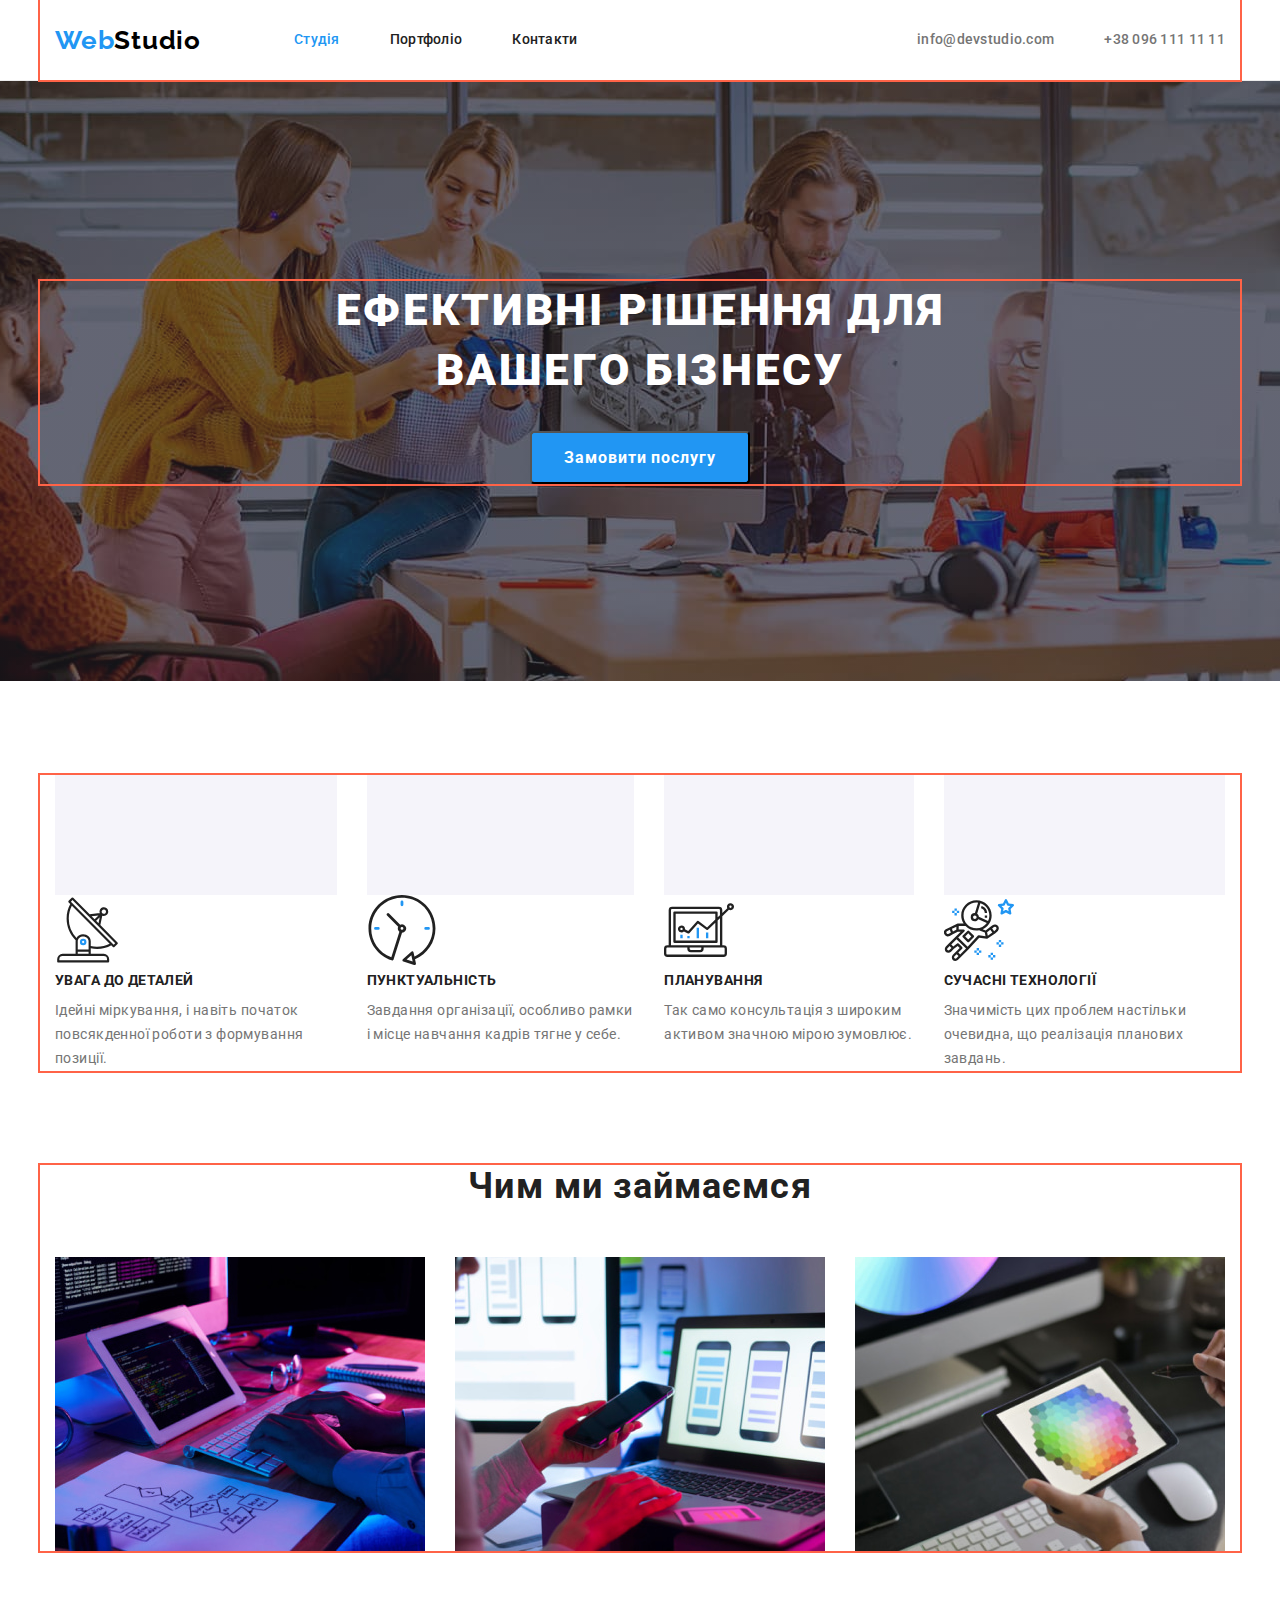
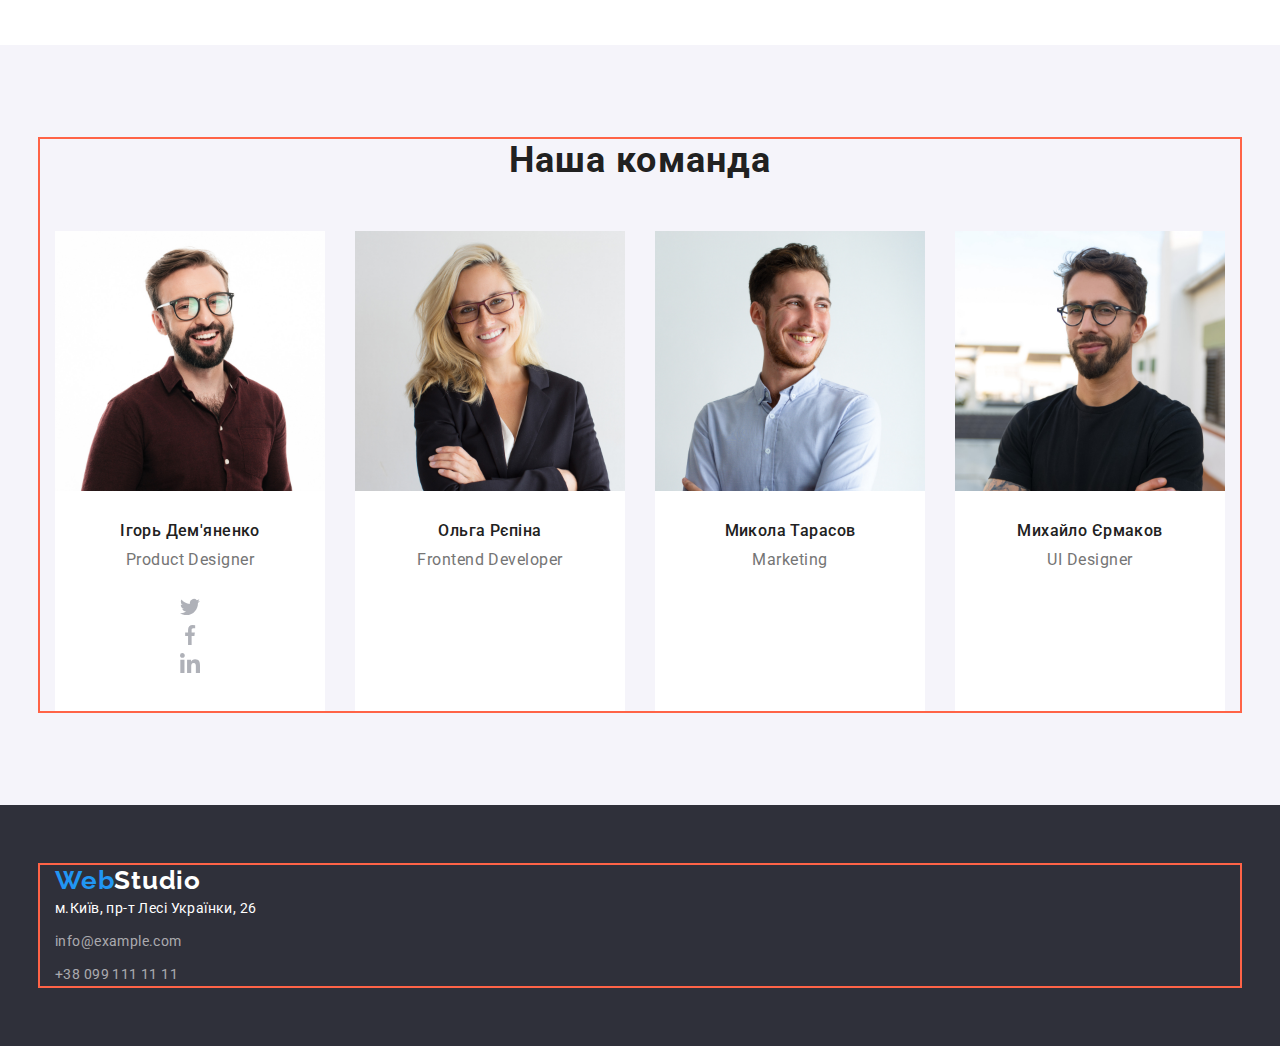
==== commit 5329dbe3: "іконки початок" ====
--- a/index.html
+++ b/index.html
@@ -112,6 +112,36 @@
                 <div class="fio-post">
                 <h3 class="fio">Ігорь Дем'яненко</h3>
                 <p class="post">Product Designer</p>
+                <ul class="social-list">
+                    <li class="social-list-item">
+                        <a href="" class="social-list-link">
+                            <svg class="social-list-icon">
+                                <use href="./images/symbol-defs.svg#icon-instaopt" ></use>
+                            </svg>
+                        </a>
+                    </li>
+                    <li class="social-list-item">
+                        <a href="" class="social-list-link">
+                            <svg class="social-list-icon">
+                                <use href="./images/symbol-defs.svg#icon-twitteropt"></use>
+                            </svg>
+                        </a>
+                    </li>
+                    <li class="social-list-item">
+                        <a href="" class="social-list-link">
+                            <svg class="social-list-icon">
+                                <use href="./images/symbol-defs.svg#icon-facebookopt" ></use>
+                            </svg>
+                        </a>
+                    </li>
+                    <li class="social-list-item">
+                        <a href="" class="social-list-link">
+                            <svg class="social-list-icon">
+                                <use href="./images/symbol-defs.svg#icon-linkedinopt"></use>
+                            </svg>
+                        </a>
+                    </li>
+                </ul>
                 </div>
             </li>
             <li class="people-item">
--- a/css/styles.css
+++ b/css/styles.css
@@ -181,6 +181,7 @@
   text-align: center;
   padding-top: 200px;
   padding-bottom: 200px;
+  background-color: #C4C4C4;;
   background-image: 
     linear-gradient(to right,
         rgba(47, 48, 58, 0.4),
@@ -416,6 +417,12 @@
   padding-top: 30px;
   padding-bottom: 30px;
 }
+
+.social-list-icon {
+  width: 20px;
+  height: 20px;
+  
+}
 /* сторінка портфоліо */
 
 .filtr {
@@ -553,4 +560,17 @@
 }
 
 /* 3 hw позиціонування */
-
+/*полосочка
+.suptitle::before {
+  display: inline-block;
+  widht: ;
+  height: ;
+  background-color: ;
+  content:'';
+  margin: щоб відступити від слова;
+  }
+  щоб порівняти в одну лінію
+  .subtitle {
+    display: flex;
+    align-items: center;}*/
+
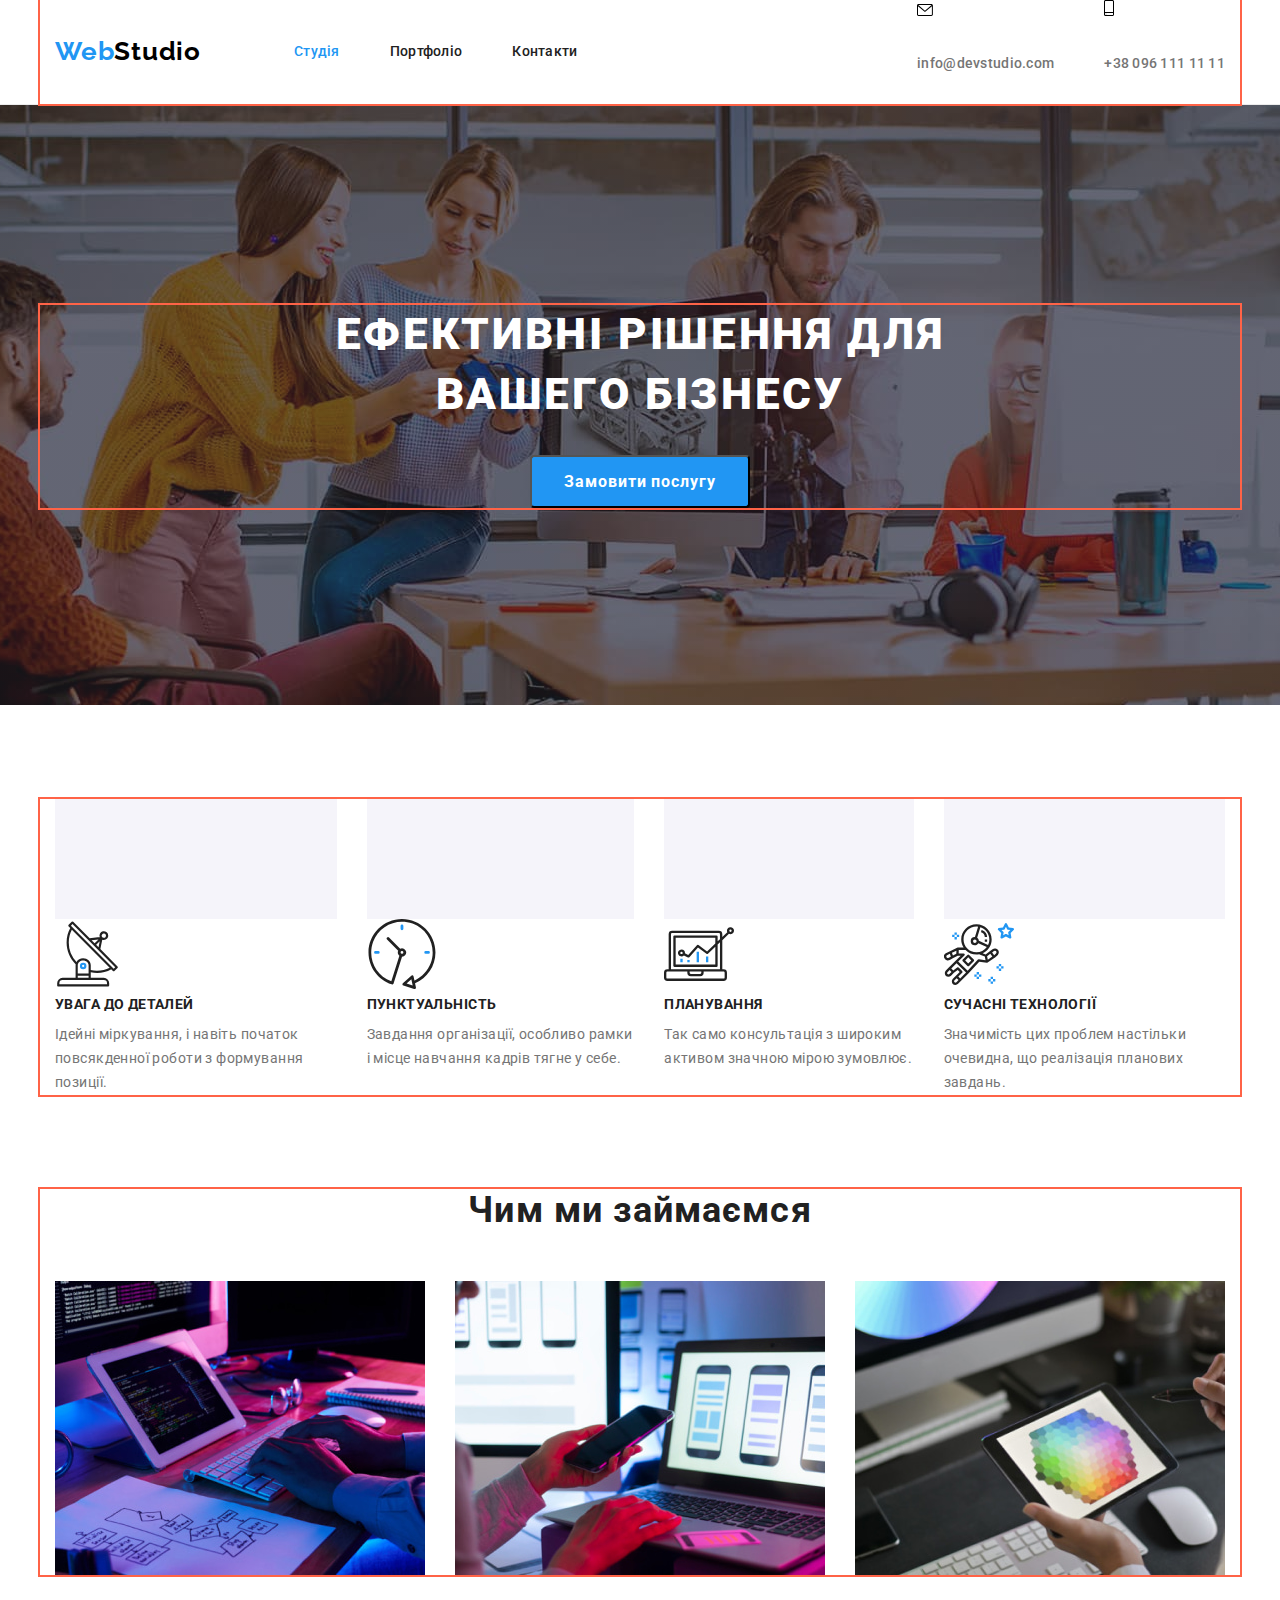
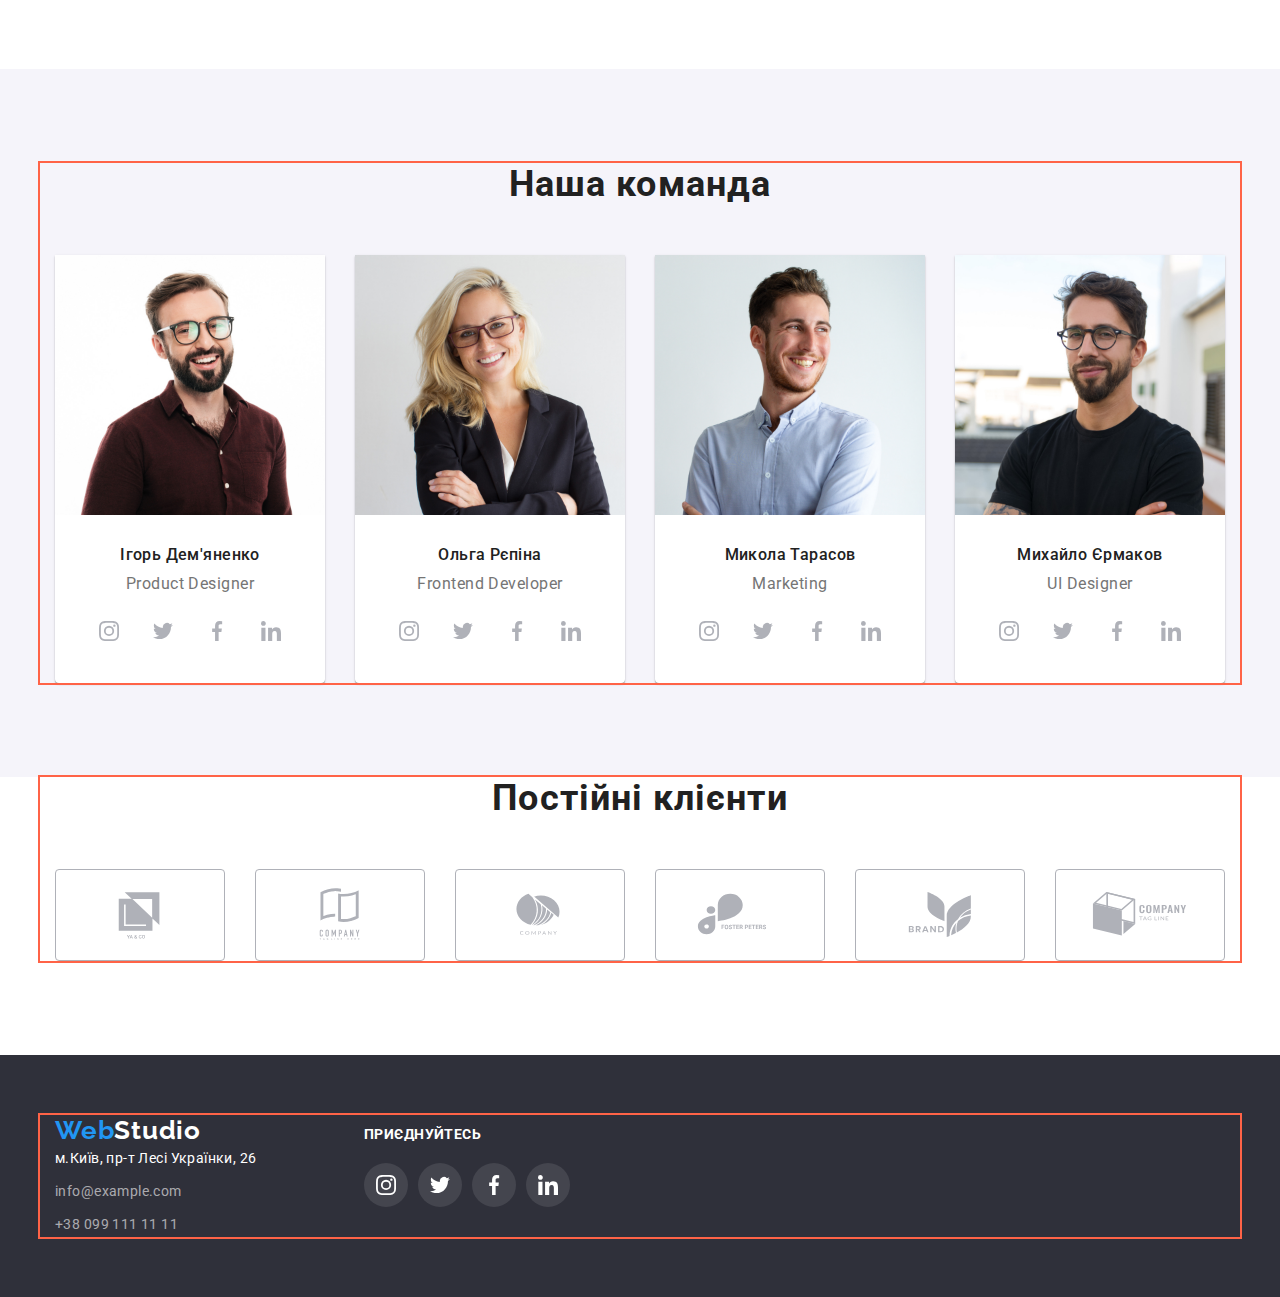
==== commit cbba7a8d: "виконано низ першої сторінки" ====
--- a/index.html
+++ b/index.html
@@ -28,8 +28,19 @@
             </ul>
         </nav>
             <ul class="auth-nav">
-                <li class="auth-nav-item"> <a class="auth-nav-link" href="mailto:info@example.com">info@devstudio.com</a></li>
-                <li class="auth-nav-item"> <a class="auth-nav-link" href="tel:+380991111111">+38 096 111 11 11</a></li>
+                <li class="auth-nav-item"> 
+                    <div class="icon">
+                    <svg aria-label="Іконка конверт" class="icon-mail" width="16" height="12">
+                    <use href="./images/symbol-defs.svg#icon-envelopehoveropt"></use>
+                    </svg>
+                    <a class="auth-nav-link" href="mailto:info@example.com">info@devstudio.com</a>
+                    </div>
+                </li>
+                <li class="auth-nav-item"> 
+                    <svg aria-label="Іконка телефон" class="icon-tel" width="10" height="16">
+                        <use href="./images/symbol-defs.svg#icon-smartphoneopt"></use>
+                    </svg>
+                    <a class="auth-nav-link" href="tel:+380991111111">+38 096 111 11 11</a></li>
             </ul>
         </div>
     </header>
@@ -102,12 +113,13 @@
         </ul>
         </div>
     </section>
-    <!--Секція Наша команда-->
+    <!--Секція а команда-->
     <section class="people section">
         <div class="container">
         <h2 class="people-title">Наша команда</h2>
         <ul class="people-list">
             <li class="people-item">
+                <div class="card">
                 <img src="./images/photo1.jpg" alt="здесь мы хотели показать вам фото Игоря Демьяненко" width="270" height="260">
                 <div class="fio-post">
                 <h3 class="fio">Ігорь Дем'яненко</h3>
@@ -115,64 +127,213 @@
                 <ul class="social-list">
                     <li class="social-list-item">
                         <a href="" class="social-list-link">
-                            <svg class="social-list-icon">
+                            <svg aria-label="іконка інстаграму" class="social-list-icon" width="20" height="20">
                                 <use href="./images/symbol-defs.svg#icon-instaopt" ></use>
                             </svg>
                         </a>
                     </li>
                     <li class="social-list-item">
                         <a href="" class="social-list-link">
-                            <svg class="social-list-icon">
+                            <svg aria-label="іконка твітеру" class="social-list-icon" width="20" height="20">
                                 <use href="./images/symbol-defs.svg#icon-twitteropt"></use>
                             </svg>
                         </a>
                     </li>
                     <li class="social-list-item">
                         <a href="" class="social-list-link">
-                            <svg class="social-list-icon">
+                            <svg aria-label="іконка фейсбуку" class="social-list-icon" width="20" height="20">
                                 <use href="./images/symbol-defs.svg#icon-facebookopt" ></use>
                             </svg>
                         </a>
                     </li>
                     <li class="social-list-item">
                         <a href="" class="social-list-link">
-                            <svg class="social-list-icon">
+                            <svg aria-label="іконка лінкедіну" class="social-list-icon" width="20" height="20">
                                 <use href="./images/symbol-defs.svg#icon-linkedinopt"></use>
                             </svg>
                         </a>
                     </li>
                 </ul>
                 </div>
+                </div>
             </li>
             <li class="people-item">
+                <div class="card">
                 <img src="./images/photo2.jpg" alt="здесь мы хотели показать вам фото Ольги Репиной" width="270" height="260">
                 <div class="fio-post">
                 <h3 class="fio">Ольга Рєпіна</h3>
                 <p class="post">Frontend Developer</p>
+                <ul class="social-list">
+                    <li class="social-list-item">
+                        <a href="" class="social-list-link">
+                            <svg aria-label="іконка інстаграму" class="social-list-icon" width="20" height="20">
+                                <use href="./images/symbol-defs.svg#icon-instaopt"></use>
+                            </svg>
+                        </a>
+                    </li>
+                    <li class="social-list-item">
+                        <a href="" class="social-list-link">
+                            <svg aria-label="іконка твітеру" class="social-list-icon" width="20" height="20">
+                                <use href="./images/symbol-defs.svg#icon-twitteropt"></use>
+                            </svg>
+                        </a>
+                    </li>
+                    <li class="social-list-item">
+                        <a href="" class="social-list-link">
+                            <svg aria-label="іконка фейсбуку" class="social-list-icon" width="20" height="20">
+                                <use href="./images/symbol-defs.svg#icon-facebookopt"></use>
+                            </svg>
+                        </a>
+                    </li>
+                    <li class="social-list-item">
+                        <a href="" class="social-list-link">
+                            <svg aria-label="іконка лінкедіну" class="social-list-icon" width="20" height="20">
+                                <use href="./images/symbol-defs.svg#icon-linkedinopt"></use>
+                            </svg>
+                        </a>
+                    </li>
+                </ul>
+                </div>
                 </div>
             </li>
             <li class="people-item">
+                <div class="card">
                 <img src="./images/photo3.jpg" alt="здесь мы хотели показать вам фото Николая Тарасова" width="270" height="260">
                 <div class="fio-post">
                 <h3 class="fio">Микола Тарасов</h3>
                 <p class="post">Marketing</p>
+                <ul class="social-list">
+                    <li class="social-list-item">
+                        <a href="" class="social-list-link">
+                            <svg aria-label="іконка інстаграму" class="social-list-icon" width="20" height="20">
+                                <use href="./images/symbol-defs.svg#icon-instaopt"></use>
+                            </svg>
+                        </a>
+                    </li>
+                    <li class="social-list-item">
+                        <a href="" class="social-list-link">
+                            <svg aria-label="іконка твітеру" class="social-list-icon" width="20" height="20">
+                                <use href="./images/symbol-defs.svg#icon-twitteropt"></use>
+                            </svg>
+                        </a>
+                    </li>
+                    <li class="social-list-item">
+                        <a href="" class="social-list-link">
+                            <svg aria-label="іконка фейсбуку" class="social-list-icon" width="20" height="20">
+                                <use href="./images/symbol-defs.svg#icon-facebookopt"></use>
+                            </svg>
+                        </a>
+                    </li>
+                    <li class="social-list-item">
+                        <a href="" class="social-list-link">
+                            <svg aria-label="іконка лінкедіну" class="social-list-icon" width="20" height="20">
+                                <use href="./images/symbol-defs.svg#icon-linkedinopt"></use>
+                            </svg>
+                        </a>
+                    </li>
+                </ul>
+                </div>
                 </div>
             </li>
             <li class="people-item">
+                <div class="card">
                 <img src="./images/photo4.jpg" alt="здесь мы хотели показать вам фото Михаила Ермакова" width="270" height="260">
                 <div class="fio-post">
                 <h3 class="fio">Михайло Єрмаков</h3>
                 <p class="post">UI Designer</p>
-                </div>
-            </li>
-        </ul>
-        </div>
+                <ul class="social-list">
+                    <li class="social-list-item">
+                        <a href="" class="social-list-link">
+                            <svg aria-label="іконка інстаграму" class="social-list-icon" width="20" height="20">
+                                <use href="./images/symbol-defs.svg#icon-instaopt"></use>
+                            </svg>
+                        </a>
+                    </li>
+                    <li class="social-list-item">
+                        <a href="" class="social-list-link">
+                            <svg aria-label="іконка твітеру" class="social-list-icon" width="20" height="20">
+                                <use href="./images/symbol-defs.svg#icon-twitteropt"></use>
+                            </svg>
+                        </a>
+                    </li>
+                    <li class="social-list-item">
+                        <a href="" class="social-list-link">
+                            <svg aria-label="іконка фейсбуку" class="social-list-icon" width="20" height="20">
+                                <use href="./images/symbol-defs.svg#icon-facebookopt"></use>
+                            </svg>
+                        </a>
+                    </li>
+                    <li class="social-list-item">
+                        <a href="" class="social-list-link">
+                            <svg aria-label="іконка лінкедіну" class="social-list-icon" width="20" height="20">
+                                <use href="./images/symbol-defs.svg#icon-linkedinopt"></use>
+                            </svg>
+                        </a>
+                    </li>
+                </ul>
+                </div>
+                </div>
+            </li>
+        </ul>
+        </div>
+        
     </section>
 </main>
+<!-------------Секція постійні клієнти------------->
+<section class="section job-section">
+    <div class="container">
+        <h2 class="klient-title">Постійні клієнти</h2>
+        <ul class="klient-list">
+            <li class="logo-klient-item">
+                <a href="" class="logo-klient-item-link">
+                    <svg aria-label="логотип клієнта" class="logo-klient-item-icon" width="106" height="60">
+                        <use href="./images/symbol-defs.svg#icon-Logo1o"></use>
+                    </svg>
+                </a>
+            </li>
+            <li class="social-list-item">
+                <a href="" class="logo-klient-item-link">
+                    <svg aria-label="логотип клієнта" class="logo-klient-item-icon" width="106" height="60">
+                        <use href="./images/symbol-defs.svg#icon-Logo2o"></use>
+                    </svg>
+                </a>
+            </li>
+            <li class="social-list-item">
+                <a href="" class="logo-klient-item-link">
+                    <svg aria-label="логотип клієнта" class="logo-klient-item-icon" width="106" height="60">
+                        <use href="./images/symbol-defs.svg#icon-Logo3o"></use>
+                    </svg>
+                </a>
+            </li>
+            <li class="social-list-item">
+                <a href="" class="logo-klient-item-link">
+                    <svg aria-label="логотип клієнта" class="logo-klient-item-icon" width="106" height="60">
+                        <use href="./images/symbol-defs.svg#icon-Logo4o"></use>
+                    </svg>
+                </a>
+            </li>
+            <li class="social-list-item">
+                <a href="" class="logo-klient-item-link">
+                    <svg aria-label="логотип клієнта" class="logo-klient-item-icon" width="106" height="60">
+                        <use href="./images/symbol-defs.svg#icon-Logo5o"></use>
+                    </svg>
+                </a>
+            </li>
+            <li class="social-list-item">
+                <a href="" class="logo-klient-item-link">
+                    <svg aria-label="логотип клієнта" class="logo-klient-item-icon" width="106" height="60">
+                        <use href="./images/symbol-defs.svg#icon-Logo6o"></use>
+                    </svg>
+                </a>
+            </li>
+        </ul>
+    </div>
+</section>
 <!--Секція Футер-->
 
     <footer class="footer">
-        <div class="container">
+        <div class="container footer-box">
+            <div class="cont">
         <a href="/" class="logo footer-logo">Web<span class="logo-dark">Studio</span></a>
         <address>
             <ul>
@@ -180,9 +341,43 @@
                 <li class="footer-cont"> <a class="footer-link footer-contact" href="mailto:info@example.com">info@example.com</a> </li>
                 <li class="footer-cont"> <a class="footer-link footer-contact" href="tel:+380991111111">+38 099 111 11 11</a> </li>
             </ul>
-        </address>
+        </div>
+        <div class="join">
+        <p class="title-join">Приєднуйтесь</p>
+        <ul class="social-list">
+            <li class="social-list-item">
+                <a href="" class="footer-social-list-link">
+                    <svg aria-label="іконка інстаграму" class="footer-social-list-icon" width="20" height="20">
+                        <use href="./images/symbol-defs.svg#icon-instaopt"></use>
+                    </svg>
+                </a>
+            </li>
+            <li class="social-list-item">
+                <a href="" class="footer-social-list-link">
+                    <svg aria-label="іконка твітеру" class="footer-social-list-icon" width="20" height="20">
+                        <use href="./images/symbol-defs.svg#icon-twitteropt"></use>
+                    </svg>
+                </a>
+            </li>
+            <li class="social-list-item">
+                <a href="" class="footer-social-list-link">
+                    <svg aria-label="іконка фейсбуку" class="footer-social-list-icon" width="20" height="20">
+                        <use href="./images/symbol-defs.svg#icon-facebookopt"></use>
+                    </svg>
+                </a>
+            </li>
+            <li class="social-list-item">
+                <a href="" class="footer-social-list-link">
+                    <svg aria-label="іконка лінкедіну" class="footer-social-list-icon" width="20" height="20">
+                        <use href="./images/symbol-defs.svg#icon-linkedinopt"></use>
+                    </svg>
+                </a>
+            </li>
+        </ul>
+    </address>
     </div>
-
+    </div>
+        
     </footer>
     
 </body>
--- a/css/styles.css
+++ b/css/styles.css
@@ -172,7 +172,9 @@
 .auth-nav-link:focus {
   color: var(--accent-txt-cl);
 }
-
+.icon-mail {
+  margin-right: 10px;
+}
 main {
   background-color: var(--secondary-light-bg);
 }
@@ -234,6 +236,11 @@
   color: var(--primary-dark-cl);
   background-color: var(--accent-txt-cl);
 }
+
+.hero-button:focus,
+.hero-button:hover {
+  background-color: #188CE8;
+}
 /* Кнопка героя */
 .hero-button {
   font-family: var(--main-font);
@@ -251,6 +258,7 @@
   margin-right: auto;
   margin-left: auto;
 }
+
 /* контент */
 
 .features-caption {
@@ -395,6 +403,7 @@
 .people-list {
   display: flex;
   text-align: center;
+  
 }
 .fio {
   font-family: var(--main-font);
@@ -411,18 +420,50 @@
   line-height: 1.19;
   letter-spacing: 0.03em;
   color: var(--second-text-color);
+  margin-bottom: 16px;
 }
 
 .fio-post {
   padding-top: 30px;
   padding-bottom: 30px;
-}
-
+  
+ 
+}
+
+.card {
+  box-shadow: 0px 1px 3px rgba(0, 0, 0, 0.12), 0px 1px 1px rgba(0, 0, 0, 0.14), 0px 2px 1px rgba(0, 0, 0, 0.2);
+  border-radius: 0px 0px 4px 4px;
+}
 .social-list-icon {
-  width: 20px;
-  height: 20px;
-  
-}
+  fill: #AFB1B8;
+  
+}
+.social-list {
+  display: flex;
+  justify-content: center;
+  column-gap: 10px;
+}
+
+.social-list-link {
+  display: flex;
+  align-items: center;
+  justify-content: center;
+  width: 44px;
+  height: 44px;
+  border-radius: 50%;
+  background-color: #FFFFFF;
+}
+
+.social-list-link:hover .social-list-icon,
+.social-list-link:focus .social-list-icon {
+  fill: var(--primary-dark-cl);
+}
+
+.social-list-link:hover,
+.social-list-link:focus {
+  background-color: var(--accent-txt-cl);
+}
+
 /* сторінка портфоліо */
 
 .filtr {
@@ -504,8 +545,43 @@
   border-bottom: 20px;
   border-left: 24px;
 }
-
-
+/* постійні клієнти */ 
+.klient-list {
+    display: flex;
+    justify-content: center;
+    column-gap: 30px;
+  }
+
+  .logo-klient-item-link {
+    display: flex;
+    align-items: center;
+    justify-content: center;
+    width: 170px;
+    height: 92px;
+    border-radius: 4px;
+    border: 1px solid #AFB1B8;
+    color: #AFB1B8;
+    fill: currentColor;
+
+    }
+  
+    .logo-klient-item-link:hover, 
+    .logo-klient-item-link:focus {
+      border: 1px solid var(--accent-txt-cl);
+      color: var(--accent-txt-cl);
+    }
+  .klient-title {
+    font-family: var(--main-font);
+      font-weight: 700;
+      font-size: 36px;
+      line-height: 1.17;
+      letter-spacing: 0.03em;
+      color: var(--primary-light-cl);
+    
+      text-align: center;
+      margin-bottom: 50px;
+  }
+  
 /* стилизация подвала */
 
 address {
@@ -558,6 +634,63 @@
   padding-top: 60px;
   padding-bottom: 60px;
 }
+
+.footer-box {
+  display: flex;
+  align-items: baseline;
+ }
+
+.join-box {
+  display: flex;
+  justify-content: center;
+  column-gap: 10px;
+}
+
+.join {
+  margin-left: 70px;
+}
+
+.title-join {
+  margin-bottom: 20px;
+  font-style: normal;
+  font-weight: 700;
+  font-size: 14px;
+  line-height: 1.14;
+  letter-spacing: 0.03em;
+  text-transform: uppercase;
+  color: #ffffff;
+}
+
+.footer-social-list-link {
+    display: flex;
+    align-items: center;
+    justify-content: center;
+    width: 44px;
+    height: 44px;
+    border-radius: 50%;
+    background-color: rgba(255, 255, 255, 0.1);
+  }
+  
+  .footer-social-list-link:hover .social-list-icon,
+  .footer-social-list-link:focus .social-list-icon {
+    fill: var(--primary-dark-cl);
+  }
+  
+  .footer-social-list-link:hover,
+  .footer-social-list-link:focus {
+    background-color: var(--accent-txt-cl);
+  }
+.footer-social-list-icon {
+  fill: #FFFFFF;
+
+}
+
+.footer-social-list {
+  display: flex;
+  justify-content: center;
+  column-gap: 10px;
+}
+
 
 /* 3 hw позиціонування */
 /*полосочка
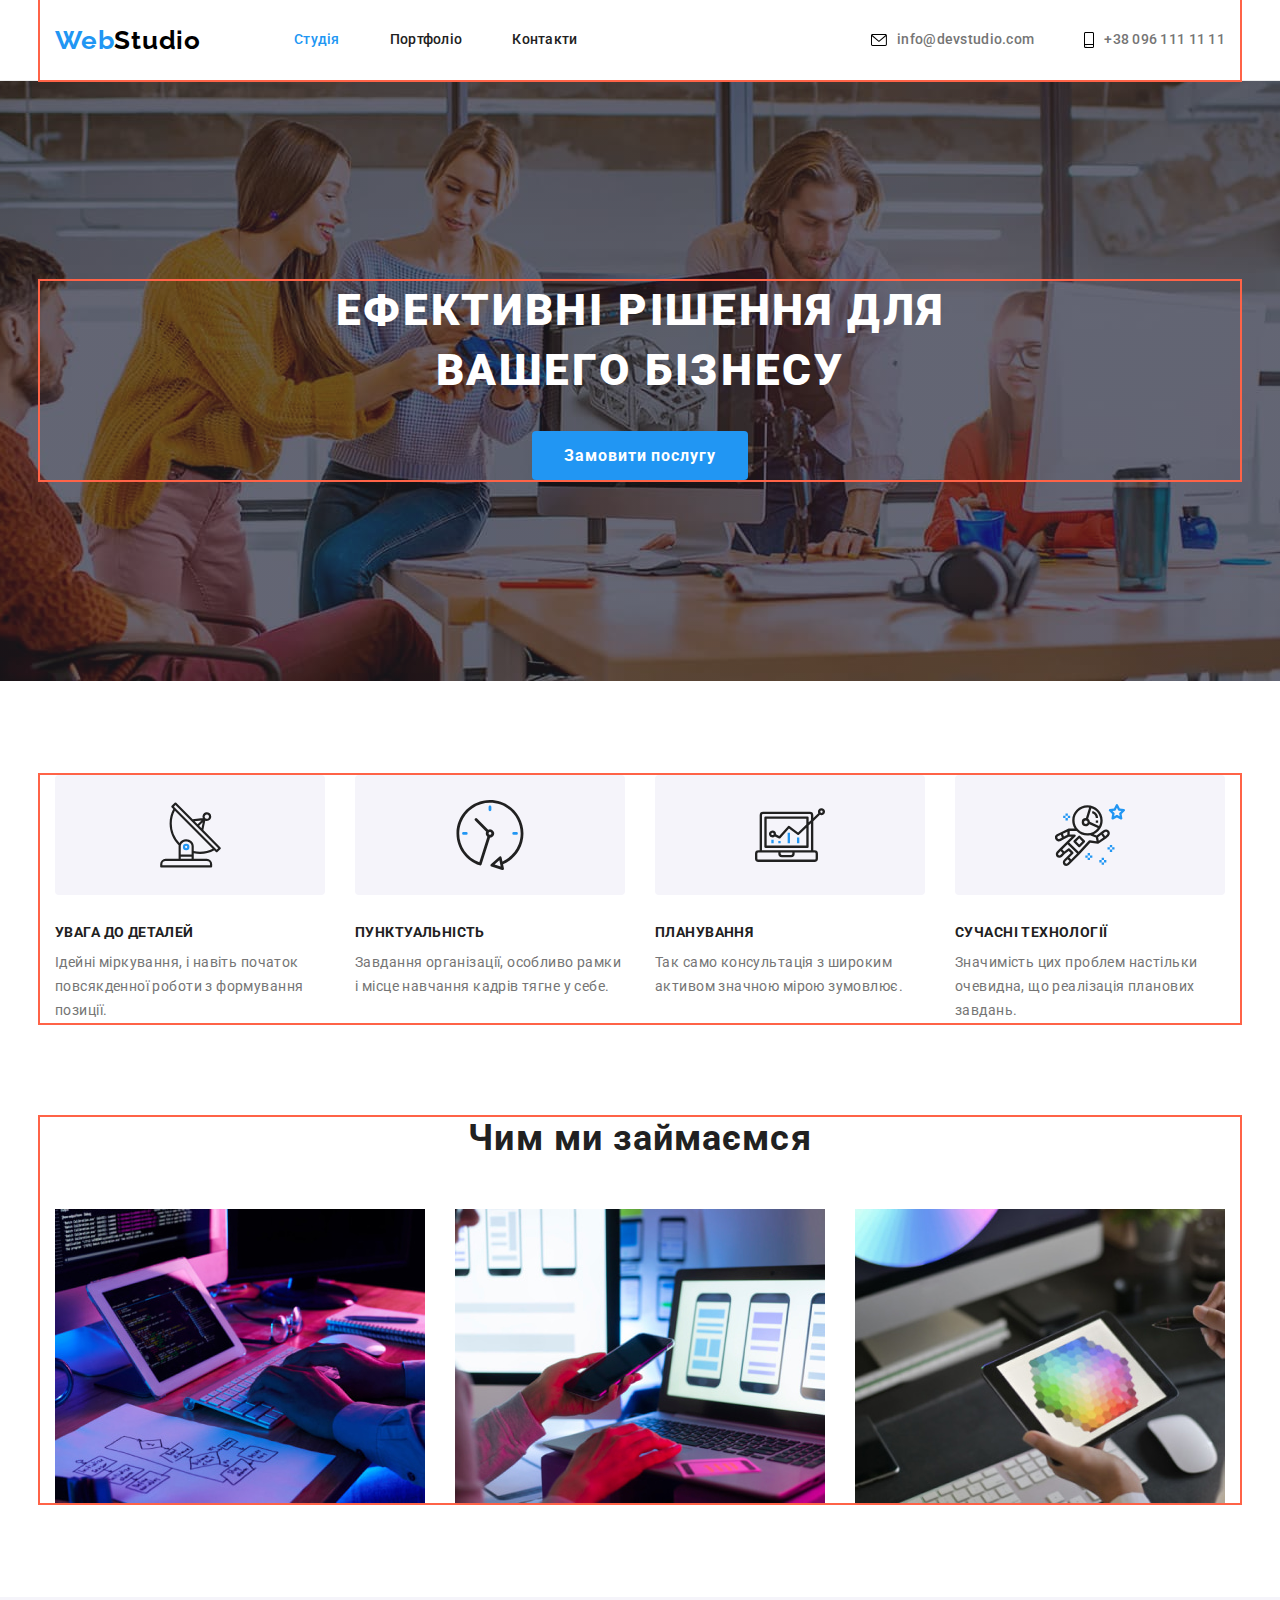
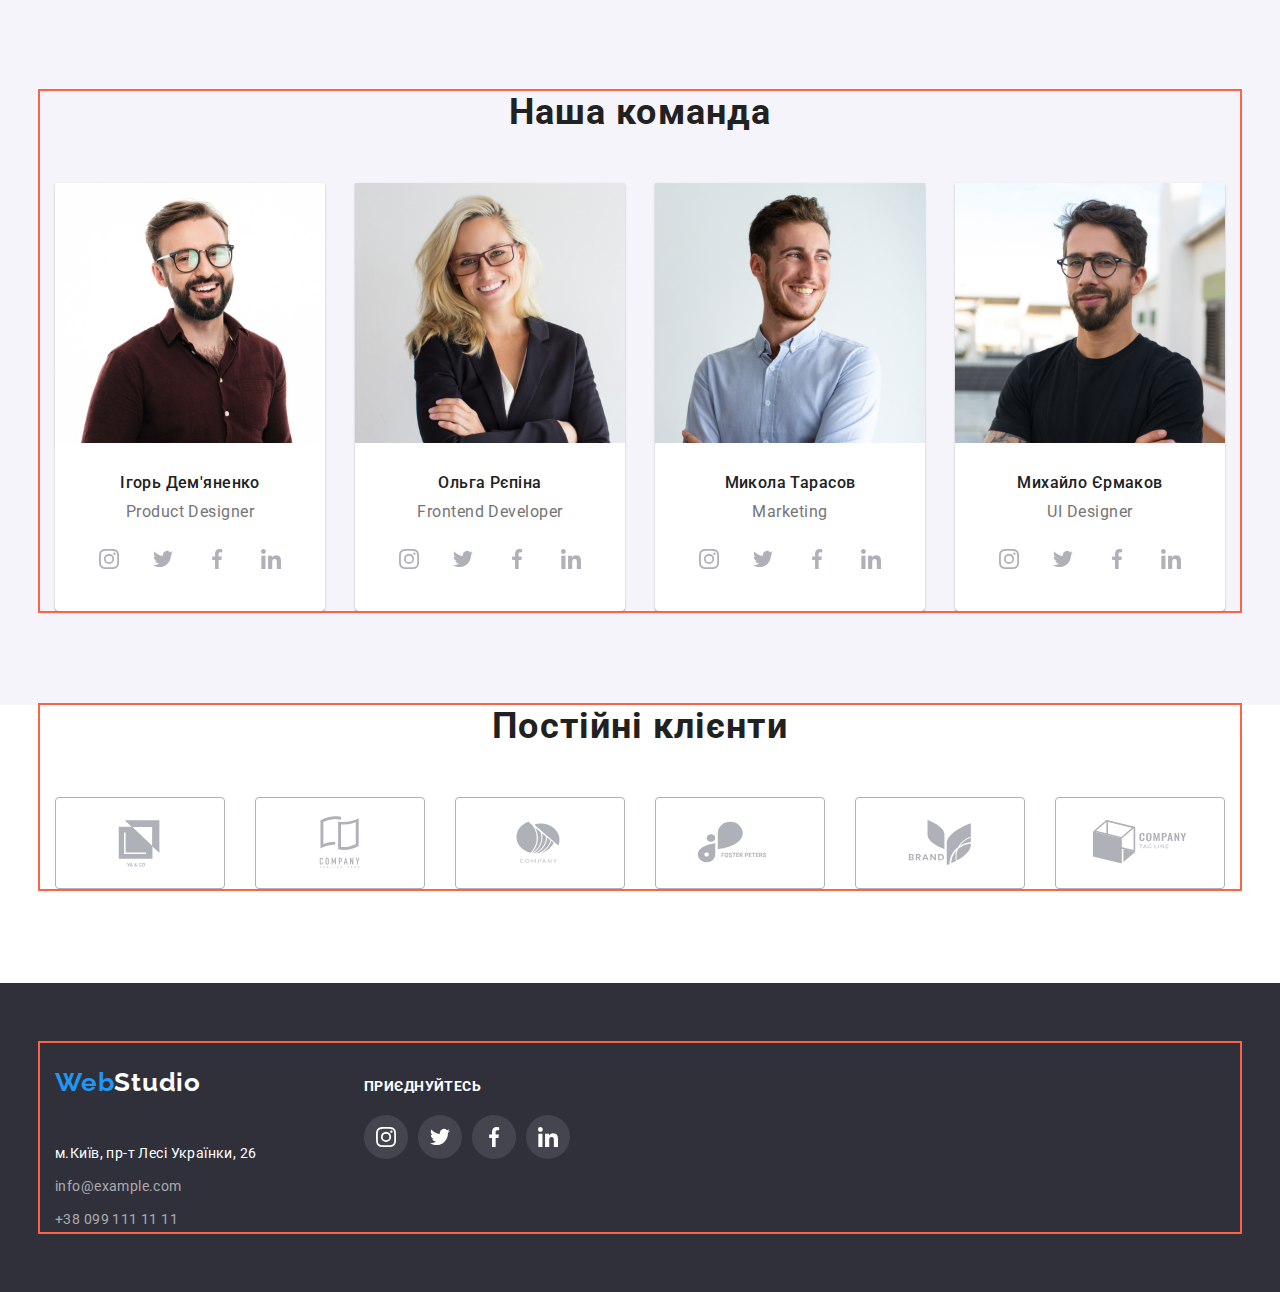
==== commit 04d234d8: "переваги" ====
--- a/index.html
+++ b/index.html
@@ -29,19 +29,17 @@
         </nav>
             <ul class="auth-nav">
                 <li class="auth-nav-item"> 
-                    <div class="icon">
                     <svg aria-label="Іконка конверт" class="icon-mail" width="16" height="12">
                     <use href="./images/symbol-defs.svg#icon-envelopehoveropt"></use>
                     </svg>
                     <a class="auth-nav-link" href="mailto:info@example.com">info@devstudio.com</a>
-                    </div>
                 </li>
                 <li class="auth-nav-item"> 
                     <svg aria-label="Іконка телефон" class="icon-tel" width="10" height="16">
                         <use href="./images/symbol-defs.svg#icon-smartphoneopt"></use>
                     </svg>
                     <a class="auth-nav-link" href="tel:+380991111111">+38 096 111 11 11</a></li>
-            </ul>
+                </ul>
         </div>
     </header>
 
@@ -63,7 +61,7 @@
         <h2 hidden class="features-title">Переваги</h2>
         <ul class="features-list">
             <li class="features-item icon-anten features-item--anten">
-                <div class="icon"> 
+                <div class="icon-features"> 
                 <svg aria-label="Іконка антена" class="icon-antenna" width="65" height="70">
                     <use href="./images/symbol-defs.svg#icon-antennaopt"></use>
                 </svg>
@@ -72,7 +70,7 @@
                 <p class="features-text">Ідейні міркування, і навіть початок повсякденної роботи з формування позиції.</p> 
             </li>
             <li class="features-item icon-clock features-item--clock"> 
-                <div class="icon">
+                <div class="icon-features">
                     <svg aria-label="Іконка годинник" class="icon-clockopt" width="70" height="70">
                         <use href="./images/symbol-defs.svg#icon-clockopt"></use>
                     </svg>
@@ -81,7 +79,7 @@
                 <p class="features-text">Завдання організації, особливо рамки і місце навчання кадрів тягне у себе.</p> 
             </li>
             <li class="features-item icon-diagram features-item--diagram"> 
-                <div class="icon">
+                <div class="icon-features">
                     <svg aria-label="Іконка діаграма" class="icon-diagramopt" width="70" height="70">
                         <use href="./images/symbol-defs.svg#icon-diagramopt"></use>
                     </svg>
@@ -90,7 +88,7 @@
                 <p class="features-text">Так само консультація з широким активом значною мірою зумовлює.</p>
             </li>
             <li class="features-item icon-astornaut features-item--astornaut"> 
-                <div class="icon">
+                <div class="icon-features">
                     <svg aria-label="Іконка астронавт" class="icon-astronautopt" width="70" height="70">
                         <use href="./images/symbol-defs.svg#icon-astronautopt"></use>
                     </svg>
--- a/css/styles.css
+++ b/css/styles.css
@@ -91,11 +91,6 @@
   outline: 2px solid tomato;
 }
 
-/*  
-.flex-portfolio {
-  display: flex;
-  flex-wrap: wrap;
-}*/
 .link {
   text-decoration: none;
 }
@@ -116,7 +111,9 @@
 .auth-nav {
   display: flex;
   margin-left: auto;
-}
+  justify-content: center;
+}
+
 
 .site-nav-link {
   text-decoration: none;
@@ -154,6 +151,9 @@
 
 .auth-nav-item {
   margin-right: 50px;
+  display: flex;
+  align-items: center;
+  column-gap: 10px;
 }
 
 .auth-nav-item:last-child {
@@ -172,9 +172,7 @@
 .auth-nav-link:focus {
   color: var(--accent-txt-cl);
 }
-.icon-mail {
-  margin-right: 10px;
-}
+
 main {
   background-color: var(--secondary-light-bg);
 }
@@ -183,7 +181,8 @@
   text-align: center;
   padding-top: 200px;
   padding-bottom: 200px;
-  background-color: #C4C4C4;;
+  background-color: #C4C4C4;
+
   background-image: 
     linear-gradient(to right,
         rgba(47, 48, 58, 0.4),
@@ -253,6 +252,7 @@
   display: block;
   cursor: pointer;
   border-radius: 4px;
+  border: none;
   padding: 10px 32px;
   text-align: center;
   margin-right: auto;
@@ -283,7 +283,8 @@
 .features-list {
   display: flex;
   margin-right: 30px;
-}
+  justify-content: center;
+  }
 
 .features-list:last-child {
   margin-right: 0;
@@ -296,7 +297,7 @@
 .features-item:last-child {
   margin-right: 0;
 }
-.features-item::before {
+/*.features-item::before {
   content: '';
   display: block;
   height: 120px;
@@ -304,42 +305,17 @@
   background-repeat: no-repeat;
   background-position: center;
   background-color: var(--primary-light-bg);
-  
-}
-.features-item.icon-anten::before {
-  background-image: url(../images/antenna.svg);
-}
-
-/* Іконки 
-
-.icon-antenna {
-  width: 65px;
-  height: 70px;
-  background-position: 50% 50%;
-  background-repeat: no-repeat;
-
-}
-
-.icon-clockopt {
-  width: 67px;
-  height: 70px;
-  position: 50% 50%;
-  background-repeat: no-repeat;
-}
-
-.icon-diagramopt {
-  width: 70px;
-  height: 54px;
-  background-position: 50% 50%;
-  background-repeat: no-repeat;
-}
-
-.icon-astronautopt {
-  width: 70px;
-  height: 70px;
-  background-position: 50% 50%;
-  background-repeat: no-repeat;
 }*/
+.icon-features {
+  display: flex;
+  align-items: center;
+  justify-content: center;
+  width: 270px;
+  height: 120px;
+  background: var(--primary-light-bg);
+  border-radius: 4px;
+  margin-bottom: 30px;
+}
 .job-section {
   padding-top: 0;
 }
@@ -484,6 +460,7 @@
   /*box-shadow: 0px 3px 1px rgba(0, 0, 0, 0.1), 0px 1px 2px rgba(0, 0, 0, 0.08),
     0px 2px 2px rgba(0, 0, 0, 0.12);*/
   border-radius: 4px;
+  border: none;
   padding: 6px 22px;
   text-align: center;
   display: inline-block;
@@ -590,6 +567,7 @@
 
 .footer-logo {
   margin-bottom: 20px;
+  display: block;
   
 }
 
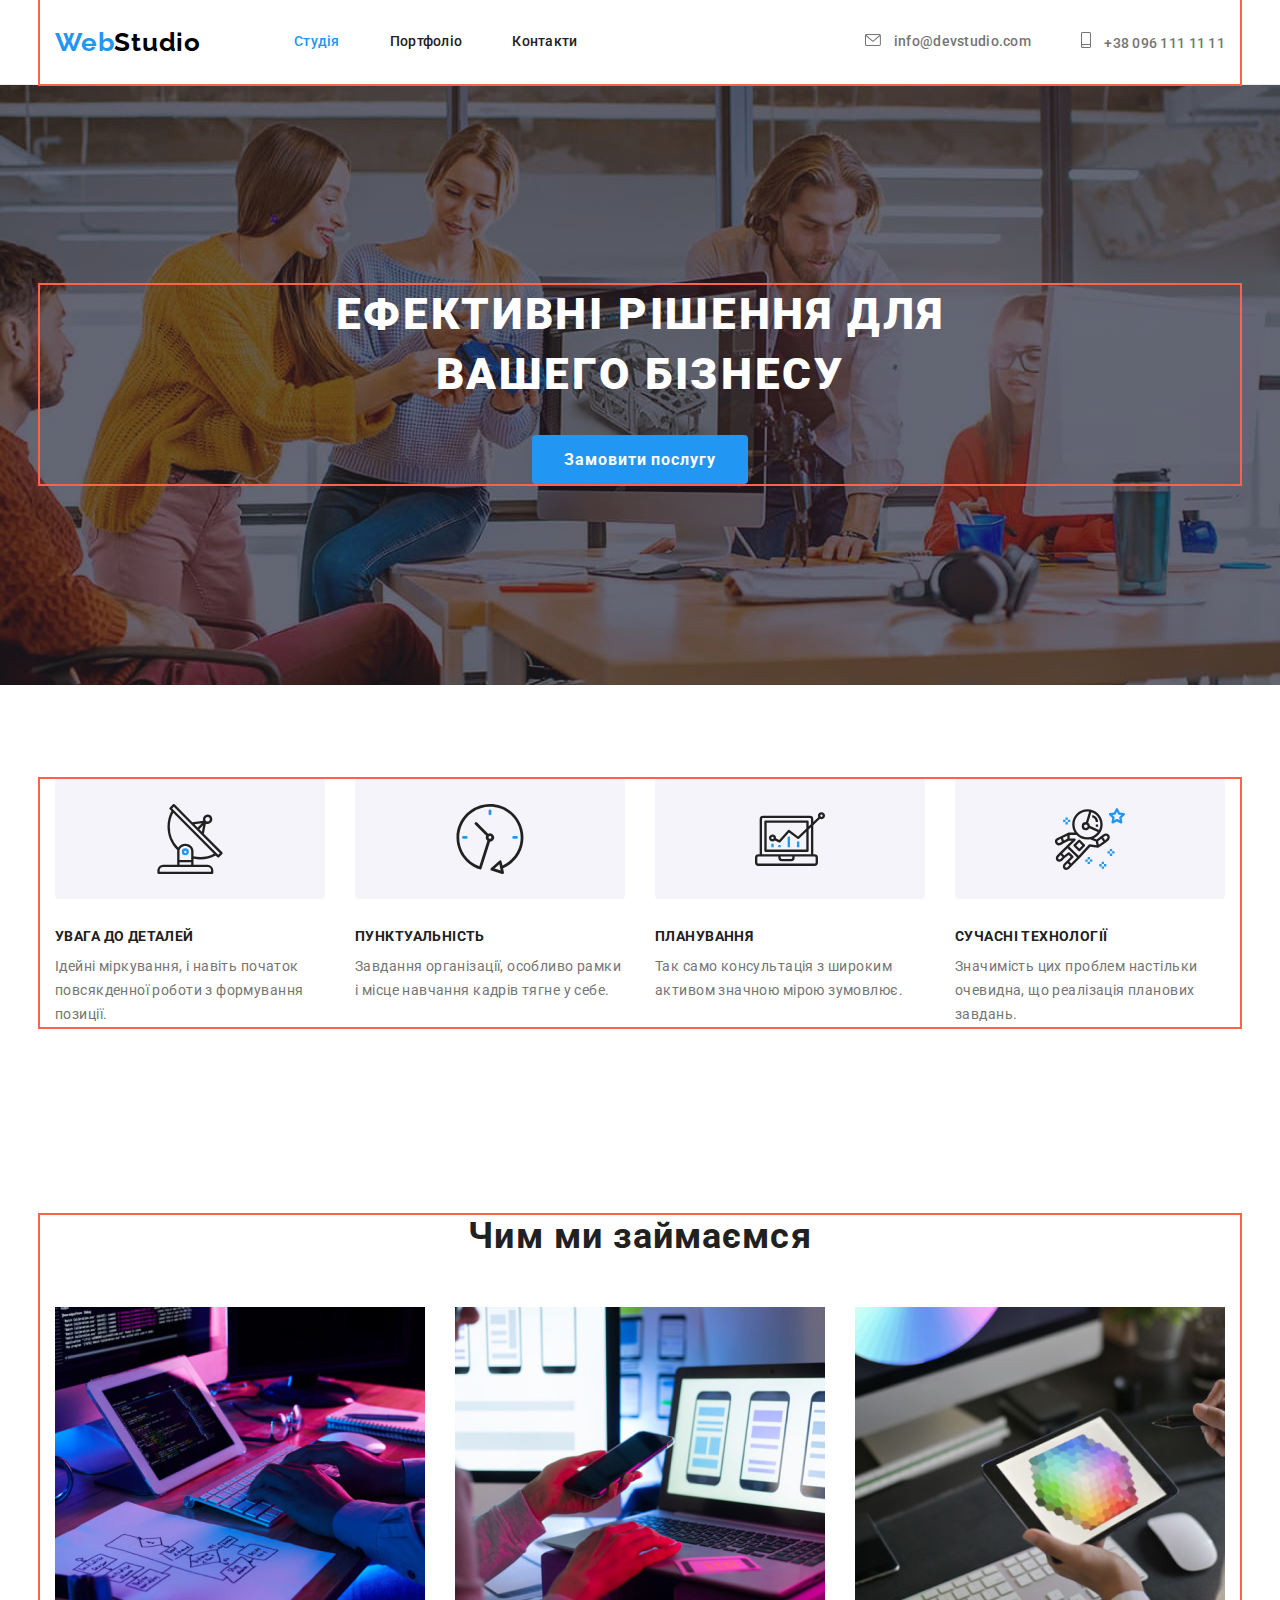
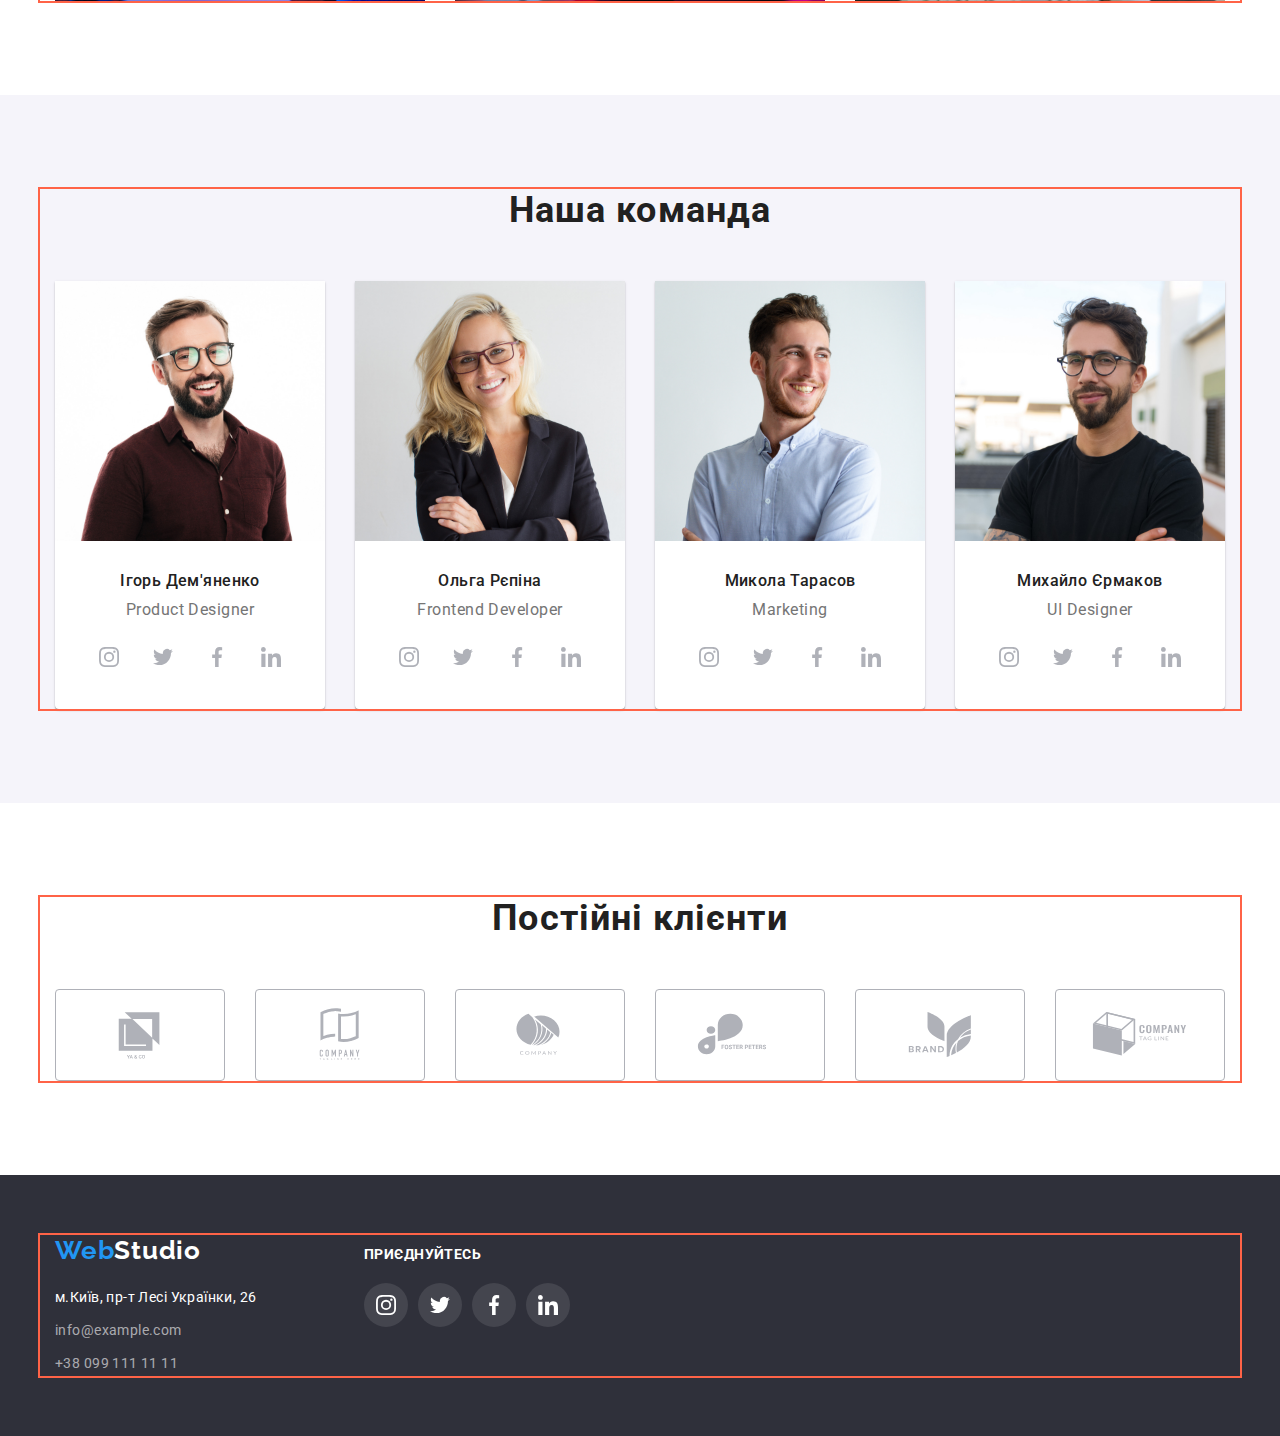
==== commit e54392f7: "виправлення після перевірки" ====
--- a/index.html
+++ b/index.html
@@ -29,16 +29,18 @@
         </nav>
             <ul class="auth-nav">
                 <li class="auth-nav-item"> 
+                    <a class="auth-nav-link" href="mailto:info@example.com">
                     <svg aria-label="Іконка конверт" class="icon-mail" width="16" height="12">
-                    <use href="./images/symbol-defs.svg#icon-envelopehoveropt"></use>
-                    </svg>
-                    <a class="auth-nav-link" href="mailto:info@example.com">info@devstudio.com</a>
+                        <use href="./images/symbol-defs.svg#icon-envelopehoveropt"></use>
+                    </svg>
+                    info@devstudio.com</a>
                 </li>
                 <li class="auth-nav-item"> 
-                    <svg aria-label="Іконка телефон" class="icon-tel" width="10" height="16">
-                        <use href="./images/symbol-defs.svg#icon-smartphoneopt"></use>
-                    </svg>
-                    <a class="auth-nav-link" href="tel:+380991111111">+38 096 111 11 11</a></li>
+                    <a class="auth-nav-link" href="tel:+380991111111">
+                        <svg aria-label="Іконка телефон" class="icon-tel" width="10" height="16">
+                            <use href="./images/symbol-defs.svg#icon-smartphoneopt"></use>
+                        </svg>
+                    +38 096 111 11 11</a></li>
                 </ul>
         </div>
     </header>
@@ -62,7 +64,7 @@
         <ul class="features-list">
             <li class="features-item icon-anten features-item--anten">
                 <div class="icon-features"> 
-                <svg aria-label="Іконка антена" class="icon-antenna" width="65" height="70">
+                <svg aria-label="Іконка антена" class="icon-antenna" width="70" height="70">
                     <use href="./images/symbol-defs.svg#icon-antennaopt"></use>
                 </svg>
                 </div>
@@ -277,7 +279,7 @@
         
     </section>
 </main>
-<!-------------Секція постійні клієнти------------->
+<!--Секція постійні клієнти-->
 <section class="section job-section">
     <div class="container">
         <h2 class="klient-title">Постійні клієнти</h2>
@@ -339,6 +341,7 @@
                 <li class="footer-cont"> <a class="footer-link footer-contact" href="mailto:info@example.com">info@example.com</a> </li>
                 <li class="footer-cont"> <a class="footer-link footer-contact" href="tel:+380991111111">+38 099 111 11 11</a> </li>
             </ul>
+        </address>
         </div>
         <div class="join">
         <p class="title-join">Приєднуйтесь</p>
@@ -372,7 +375,7 @@
                 </a>
             </li>
         </ul>
-    </address>
+   
     </div>
     </div>
         
--- a/css/styles.css
+++ b/css/styles.css
@@ -147,7 +147,8 @@
   display: block;
   padding-top: 32px;
   padding-bottom: 32px;
-}
+  }
+
 
 .auth-nav-item {
   margin-right: 50px;
@@ -168,9 +169,24 @@
 .current {
   color: var(--accent-txt-cl);
 }
+
 .auth-nav-link:hover,
 .auth-nav-link:focus {
   color: var(--accent-txt-cl);
+}
+.auth-nav-item:hover,
+.auth-nav-item:focus {
+  color: var(--accent-txt-cl);
+}
+
+.auth-nav-link:hover,
+.auth-nav-link:focus {
+  color: var(--accent-txt-cl);
+}
+.icon-mail,
+.icon-tel {
+  fill: currentColor;
+  margin-right: 10px;
 }
 
 main {
@@ -316,9 +332,6 @@
   border-radius: 4px;
   margin-bottom: 30px;
 }
-.job-section {
-  padding-top: 0;
-}
 
 .job {
   font-family: var(--main-font);
@@ -507,7 +520,10 @@
 .portfolio-item:nth-child(3n) {
   margin-right: 0;
 }
-
+.portfolio-item:hover,
+.portfolio-item:focus {
+ box-shadow: 0px 1px 1px rgba(0, 0, 0, 0.12), 0px 4px 4px rgba(0, 0, 0, 0.06), 1px 4px 6px rgba(0, 0, 0, 0.16);
+}
 .portfolio-tipe {
   font-family: var(--main-font);
   font-size: 16px;
@@ -527,6 +543,7 @@
     display: flex;
     justify-content: center;
     column-gap: 30px;
+   
   }
 
   .logo-klient-item-link {
@@ -568,7 +585,7 @@
 .footer-logo {
   margin-bottom: 20px;
   display: block;
-  
+  padding: 0;
 }
 
 .footer-link {
@@ -611,6 +628,7 @@
   background-color: var(--secondary-dark-bg);
   padding-top: 60px;
   padding-bottom: 60px;
+  
 }
 
 .footer-box {
@@ -618,15 +636,10 @@
   align-items: baseline;
  }
 
-.join-box {
-  display: flex;
-  justify-content: center;
-  column-gap: 10px;
-}
-
 .join {
-  margin-left: 70px;
-}
+    margin-left: 70px;
+    
+  }
 
 .title-join {
   margin-bottom: 20px;
